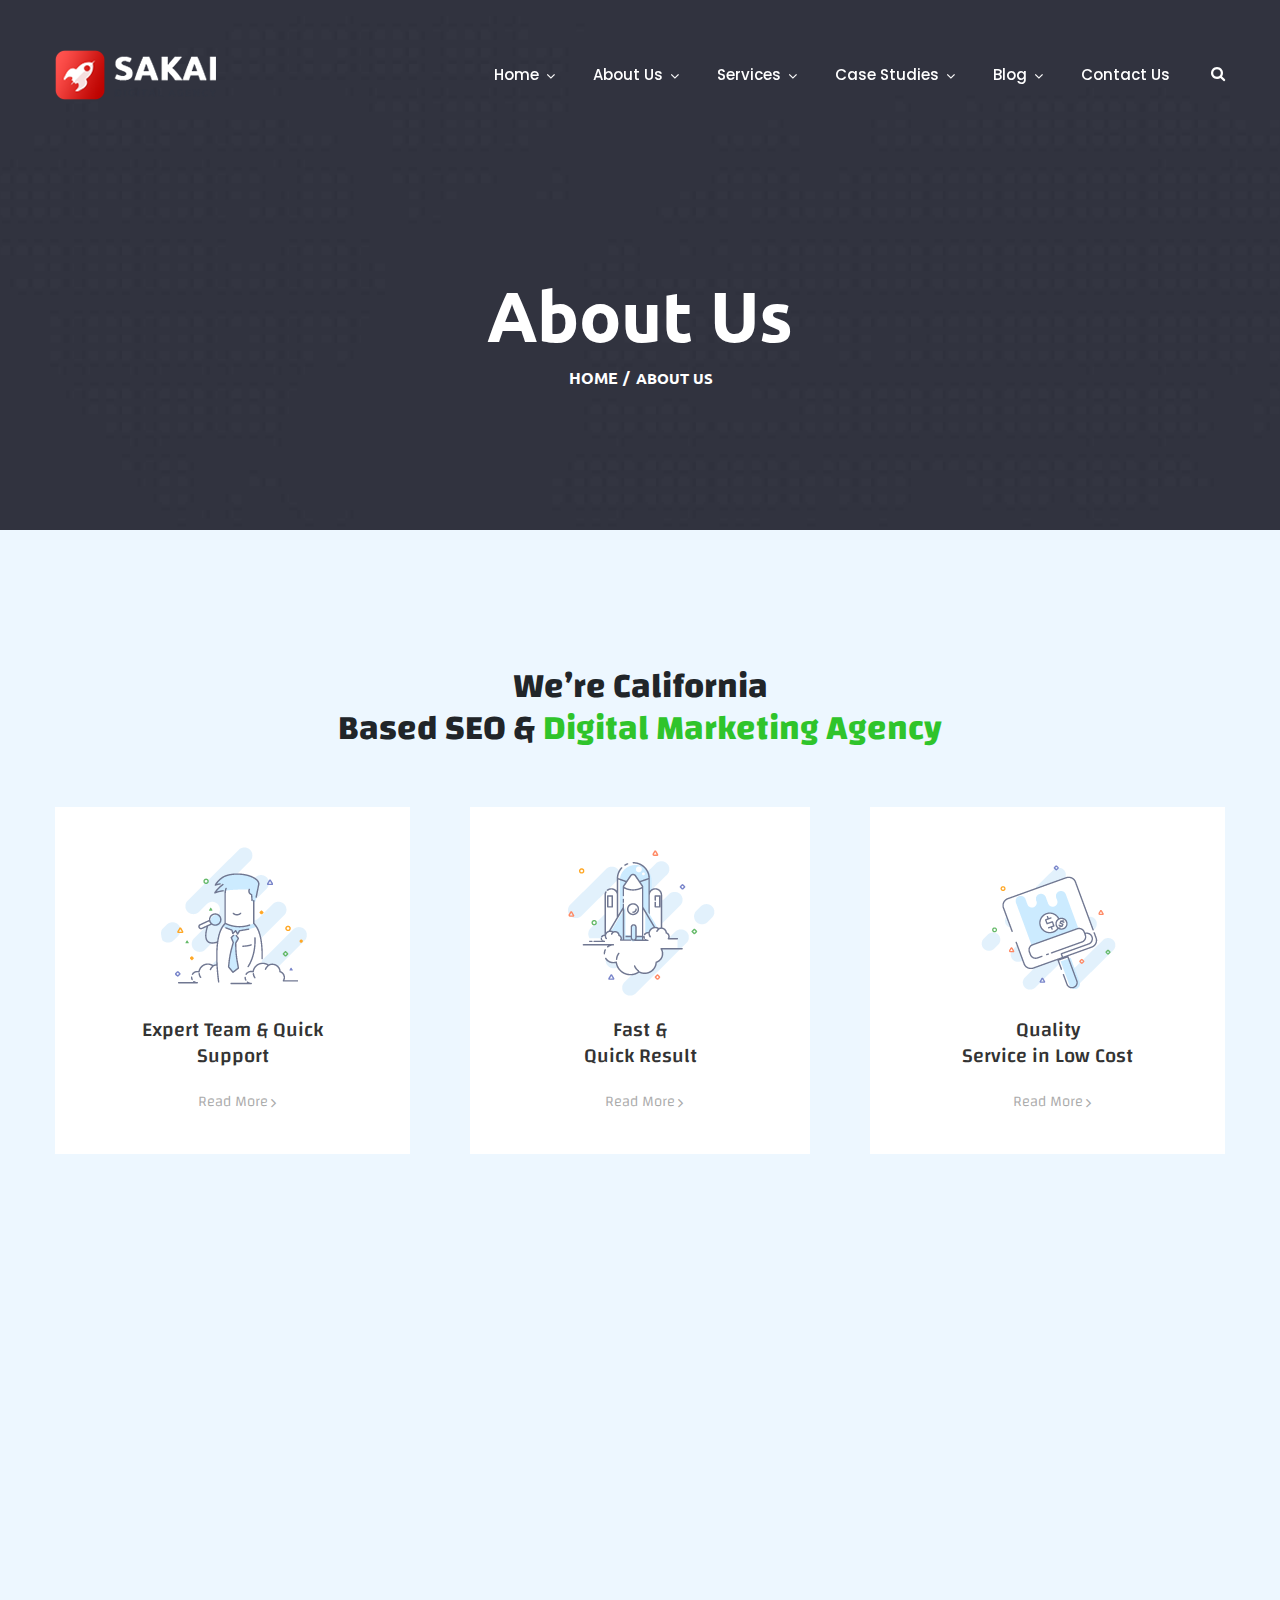
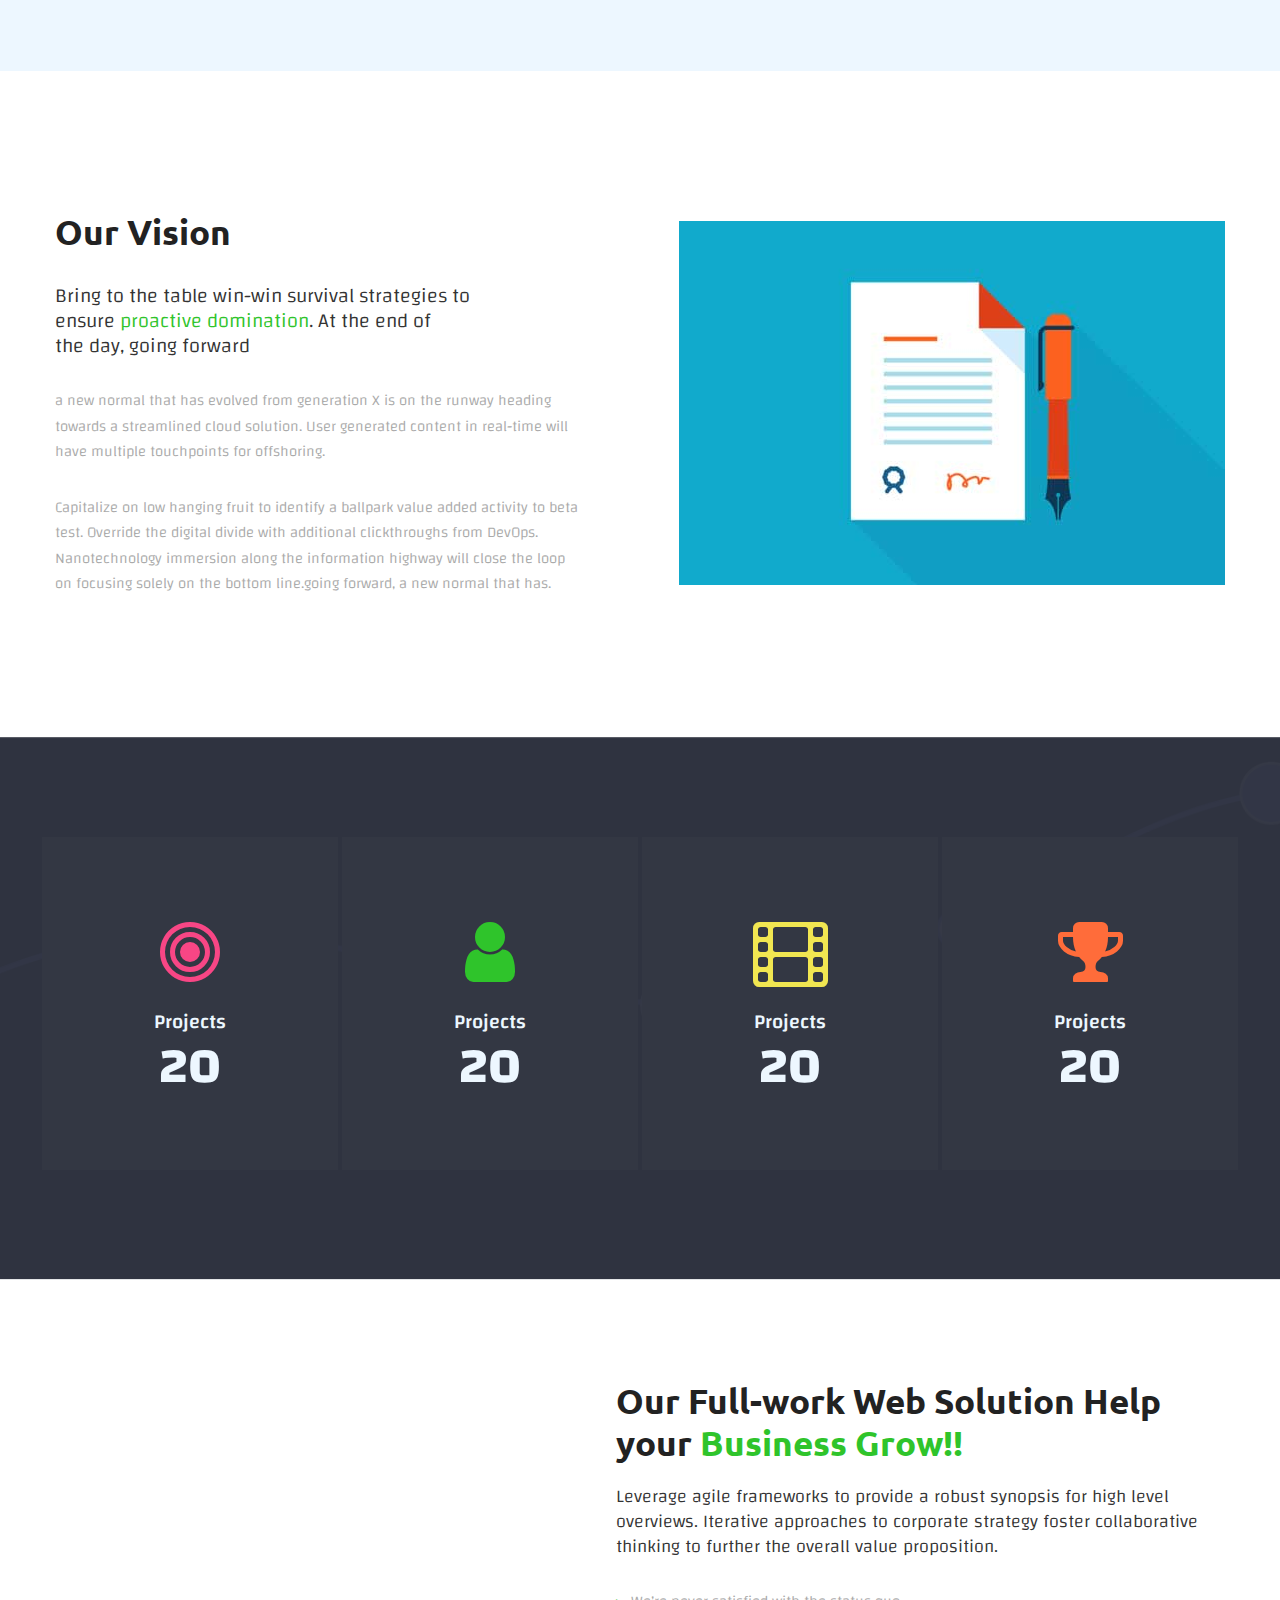
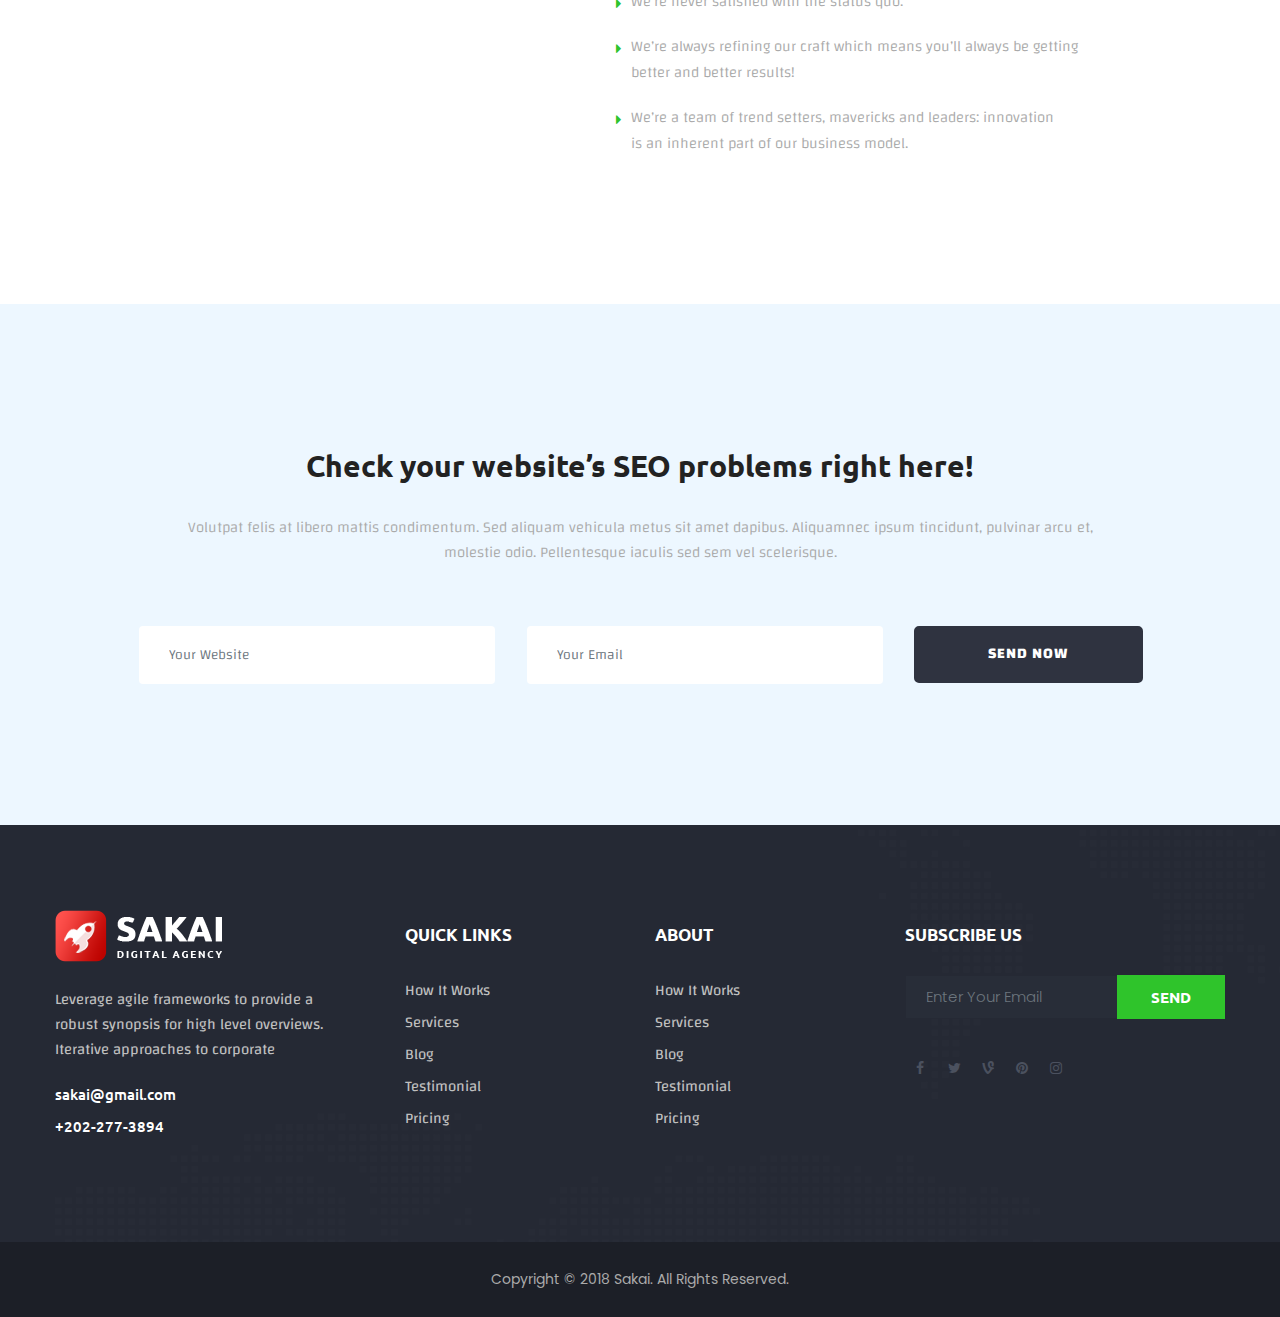
==== about.html @ 7c0b6706 "Project finished" ====
<!DOCTYPE html>
<html lang="en">

<head>
  <meta charset="UTF-8">
  <meta name="viewport" content="width=device-width, initial-scale=1.0">
  <meta http-equiv="X-UA-Compatible" content="ie=edge">
  <title>Document</title>
  <link rel="stylesheet" type="text/css" href="your_website_domain/css_root/flaticon.css">

  <link href="https://fonts.googleapis.com/css?family=Changa:300,400,500,600,700,800|Poppins:500,300|Ubuntu:400,500,700" rel="stylesheet">
  <link rel="stylesheet" href="https://maxcdn.bootstrapcdn.com/font-awesome/4.7.0/css/font-awesome.min.css">
  <link rel="stylesheet" href="https://maxcdn.bootstrapcdn.com/bootstrap/4.0.0/css/bootstrap.min.css" integrity="sha384-Gn5384xqQ1aoWXA+058RXPxPg6fy4IWvTNh0E263XmFcJlSAwiGgFAW/dAiS6JXm"
    crossorigin="anonymous">
  <link rel="stylesheet" href="css/owl.carousel.css">
  <link rel="stylesheet" href="css/owl.theme.default.min.css">
  <link rel="stylesheet" href="css/style.css">  
</head>

<body>
<div id="about">
    <div class="loader"></div>
  
  <div class="scroll-btn">
    <i class="fa fa-angle-double-up"></i>
  </div>

  
 <!-- ==========================
 ==============================
  NAV-SECTION
  =============================
=============================-->
<nav class="navbar w-100 justify-content-center navbar-expand-md navbar-fixed-top navbar-light mynav-bg">

    <div class="mynav d-flex justify-content-between">
      <a class="nav-brand" href="index.html">
        <img src="img/main-logo.png" alt="">
      </a>
      <button class="navbar-toggler" type="button" data-toggle="collapse" data-target="#navbarSupportedContent" aria-controls="navbarSupportedContent"
        aria-expanded="false" aria-label="Toggle navigation">
        <span class="my-toggler"></span>
        <span class="my-toggler"></span>  
        <span class="my-toggler"></span>
      </button>

      <div class="collapse justify-content-end mycollap navbar-collapse" >
        <ul class="navbar-nav d-flex justify-content-between">


          <li class="nav-item dropdown">

            <a class="nav-link mydropdown-toggle d-flex justify-content-between" href="#" id="navbarDropdown" role="button" data-toggle="dropdown"
              aria-haspopup="true" aria-expanded="false">
              Home

            </a>
            <div class="dropdown-menu" aria-labelledby="navbarDropdown">
              <a class="dropdown-item" href="index.html">Homepage One</a>
              <div class="dropdown-divider"></div>
              <a class="dropdown-item" href="#">Homepage Two</a>
              <div class="dropdown-divider"></div>
              <div class="dropdown dropdown-inner">
                <a class="dropdown-item mydropdown-toggle-inner " href="#">Headers style</a>
                <div class="dropdown-menu dropdown-menu-inner">
                  <a class="dropdown-item" href="#">Homepage One</a>
                  <div class="dropdown-divider"></div>
                  <a class="dropdown-item" href="#">Homepage Two</a>
                </div>
            <span class="fa fa-angle-down  dropdown-btn"></span>
                
              </div>

            </div>
            <span class="fa fa-angle-down  dropdown-btn"></span>

          </li>

          <li class="nav-item dropdown">
            <a class="nav-link mydropdown-toggle" href="#" id="navbarDropdown" role="button" data-toggle="dropdown" aria-haspopup="true"
              aria-expanded="false">
              About Us
            </a>
            <div class="dropdown-menu" aria-labelledby="navbarDropdown">
              <a class="dropdown-item" href="about.html">About Us</a>
              <div class="dropdown-divider"></div>
              <a class="dropdown-item" href="#">Team</a>
              <div class="dropdown-divider"></div>
              <a class="dropdown-item" href="#">Pricing</a>
            </div>
            <span class="fa fa-angle-down  dropdown-btn"></span>
          </li>
          <li class="nav-item dropdown">
            <a class="nav-link mydropdown-toggle" href="#" id="navbarDropdown" role="button" data-toggle="dropdown" aria-haspopup="true"
              aria-expanded="false">
              Services
            </a>
            <div class="dropdown-menu" aria-labelledby="navbarDropdown">
              <a class="dropdown-item" href="service.html">Services Type 01</a>
              <div class="dropdown-divider"></div>
              <a class="dropdown-item" href="#">Services Type 02</a>
              <div class="dropdown-divider"></div>
              <a class="dropdown-item" href="#">Services Type 03</a>
            </div>
            <span class="fa fa-angle-down  dropdown-btn"></span>

          </li>
          <li class="nav-item dropdown">
            <a class="nav-link mydropdown-toggle" href="#" id="navbarDropdown" role="button" data-toggle="dropdown" aria-haspopup="true"
              aria-expanded="false">
              Case Studies
            </a>
            <div class="dropdown-menu" aria-labelledby="navbarDropdown">
                <a class="dropdown-item" href="case-studies.html">Case Studies</a>
                <div class="dropdown-divider"></div>
                <a class="dropdown-item" href="case-single.html">Case Studies Single</a>
            </div>
            <span class="fa fa-angle-down  dropdown-btn"></span>
          </li>
          <li class="nav-item dropdown">
            <a class="nav-link mydropdown-toggle" href="#" id="navbarDropdown" role="button" data-toggle="dropdown" aria-haspopup="true"
              aria-expanded="false">
              Blog
            </a>
            <div class="dropdown-menu" aria-labelledby="navbarDropdown">
                <a class="dropdown-item" href="#">Blog Classic Layout</a>
                <div class="dropdown-divider"></div>
                <a class="dropdown-item" href="blog.html">Blog Grid Layout</a>
                <div class="dropdown-divider"></div>
                <a class="dropdown-item" href="#">Blog Single</a>
                <div class="dropdown-divider"></div>
                <a class="dropdown-item" href="#">404 Error Page</a>
            </div>
            <span class="fa fa-angle-down  dropdown-btn"></span>
            
          </li>
          <li class="nav-item">
            <a class="nav-link" href="contact.html">Contact Us</a>
          </li>
        </ul>
        <div class="nav-item search-icon">
          <i class="fa fa-search"></i>
        </div>
        <div class="form-container">
          <div class="input-group">
            <input type="text" class="form-control border-right-0" placeholder="Search for...">
            <span class="input-group-btn">
              <button class="btn btn-secondary" type="button">
                <i class="fa fa-search"></i>
              </button>
            </span>
          </div>
        </div>

      </div>

    </div>
  </nav>
 
 
 
 
    <header>
    <!-- ==========================
 ==============================
  HEADER-SECTION
  =============================
=============================--> 

  <div class="header-section">
    <div class="auto-container">
       <h1>About Us</h1>
      <ul>
        <li><a href="index.html">HOME</a></li>
        <li>ABOUT US</li>        
      </ul>
    </div>
    </div>
     
</header>
  <!-- ==========================
 ==============================
  DIGITAL-SECTION
  =============================
=============================-->
  <section id="digital">
    <!-- ==========================
 ==============================
  DIGITAL-AGENCY-SECTION
  =============================
=============================-->
    <section class="digital-agency">
      <div class="auto-container">
        <div class="digital-text text-center">
          <h2>We’re California
            <br> Based SEO &
            <span> Digital Marketing Agency</span>
          </h2>
        </div>
        <div class="digital-items">
          <div class="row bg-sky">
            <div class="col-lg-4 col-md-6 col-sm-12 ">
              <div class="agency-item text-center fadeLeft wow ml-0">
                <img src="img/agency-img/img1.png" alt="">
                <div class="agency-item-links text-center">
                  <a href="service.html" class="agency-item-links-text">Expert Team & Quick
                    <br> Support
                  </a>
                  <a href="service.html" class="agency-item-links-link">Read More </a>
                </div>
              </div>
            </div>
            <div class="col-lg-4 col-md-6 col-sm-12">
              <div class="agency-item fadeUp wow text-center">
                <img src="img/agency-img/img2.png" alt="">
                <div class="agency-item-links text-center">
                  <a href="service.html" class="agency-item-links-text">Fast &
                    <br> Quick Result</a>
                  <a href="service.html" class="agency-item-links-link">Read More </a>
                </div>
              </div>
            </div>
            <div class="col-lg-4 col-md-6 col-sm-12">
              <div class="agency-item fadeDown wow text-center mr-0">
                <img src="img/agency-img/img3.png" alt="">
                <div class="agency-item-links text-center">
                  <a href="service.html" class="agency-item-links-text">Quality
                    <br> Service in Low Cost</a>
                  <a href="service.html" class="agency-item-links-link">Read More </a>
                </div>
              </div>
            </div>
            <div class="col-lg-4 col-md-6 col-sm-12 ">
                    <div class="agency-item fadeDown wow text-center ml-0">
                      <img src="img/agency-img/img4.png" alt="">
                      <div class="agency-item-links text-center">
                        <a href="service.html" class="agency-item-links-text">Expert Team & Quick
                          <br> Support
                        </a>
                        <a href="service.html" class="agency-item-links-link">Read More </a>
                      </div>
                    </div>
                  </div>
                  <div class="col-lg-4 col-md-6 col-sm-12 ">
                        <div class="agency-item fadeDown wow text-center ml-0">
                          <img src="img/agency-img/img5.png" alt="">
                          <div class="agency-item-links text-center">
                            <a href="service.html" class="agency-item-links-text">Expert Team & Quick
                              <br> Support
                            </a>
                            <a href="service.html" class="agency-item-links-link">Read More </a>
                          </div>
                        </div>
                      </div>
                      <div class="col-lg-4 col-md-6 col-sm-12 ">
                            <div class="agency-item fadeDown wow text-center ml-0">
                              <img src="img/agency-img/img6.png" alt="">
                              <div class="agency-item-links text-center">
                                <a href="service.html" class="agency-item-links-text">Expert Team & Quick
                                  <br> Support
                                </a>
                                <a href="service.html" class="agency-item-links-link">Read More </a>
                              </div>
                            </div>
                          </div>
          </div>
        </div>

      </div>

    </section>   
  <!-- ==========================
 ==============================
  OUR-VISION-SECTION
  =============================
=============================-->
<section id="vision">
<div class="auto-container">
  <div class="row">
    <div class="col-lg-6 col-md-12 order-last order-lg-first">
      <div class="vision-text-box">
        <h2 class="text-section-header">Our Vision</h2>
        <p class="vision-text">
          Bring to the table win-win survival strategies to <br>
ensure <a href="#">proactive domination</a>. At the end of <br>
the day, going forward
        </p>
        <p class="text-gray">a new normal that has evolved from generation X is on the runway heading 
          towards a streamlined cloud solution. User generated content in real-time will have multiple 
          touchpoints for offshoring.</p>
         <p class="text-gray">Capitalize on low hanging fruit to identify a ballpark value added activity to beta test. 
          Override the digital divide with additional clickthroughs from DevOps. Nanotechnology immersion along 
          the information highway will close the loop on focusing solely on the bottom line.going forward,
           a new normal that has.</p>
      </div>
    </div>
    <div class="col-lg-6 col-md-12">
      <div class="vision-img-box">
        <img src="img/about/img.jpg" alt="">
      </div>
    </div>
  </div>
</div>

</section>


    <!-- ==========================
 ==============================
  AGENCY-COUNT-SECTION
  =============================
=============================-->
    <section class="agency-count">
      <div class="auto-container">
        <div class="row">
          <div class="col-lg-3 col-md-6 col-sm-12">
            <div class="count-item text-center">
              <div class="count-icon count-icon1 text-center"></div>
              <div class="count-text text-center">
                <p>Projects</p>
                <h2 class="timer" data-from="400" data-to="2000" data-speed="2500" data-refresh-interval="10">20</h2>
              </div>
            </div>
          </div>
          <div class="col-lg-3 col-md-6 col-sm-12">
            <div class="count-item text-center">
              <div class="count-icon count-icon2 text-center"></div>
              <div class="count-text text-center">
                <p>Projects</p>
                <h2 class="timer" data-from="250" data-to="500" data-speed="1800" data-refresh-interval="10">20</h2>
              </div>
            </div>
          </div>
          <div class="col-lg-3 col-md-6 col-sm-12">
            <div class="count-item text-center">
              <div class="count-icon count-icon3 text-center"></div>
              <div class="count-text text-center">
                <p>Projects</p>
                <h2 class="timer" data-from="120" data-to="250" data-speed="1300" data-refresh-interval="10">20</h2>
              </div>
            </div>
          </div>
          <div class="col-lg-3 col-md-6 col-sm-12">
            <div class="count-item text-center">
              <div class="count-icon count-icon4 text-center"></div>
              <div class="count-text text-center">
                <p>Projects</p>
                <h2 class="timer" data-from="30" data-to="100" data-speed="1000" data-refresh-interval="10">20</h2>
              </div>
            </div>
          </div>

        </div>
      </div>
    </section>
  </section>
  <!-- ==========================
 ==============================
  BUSINESS-GROW-SECTION
  =============================
=============================-->
  <section id="business-grow">
    <div class="auto-container">
      <div class="row justify-content-between">
        <div class="col-lg-5 col-md-12 pr-0 pl-0">
          <div class="business-grow-img wow">
            <img src="img/grow-business.png" alt="">
          </div>
        </div>
        <div class="col-lg-6 col-md-12 mr-4 pl-0">
          <div class="business-grow-text">
            <h2 class="text-section-header">Our Full-work Web Solution Help your
              <span> Business Grow!!</span>
            </h2>
            <p class="business-text ">Leverage agile frameworks to provide a robust synopsis for high level overviews. Iterative approaches to corporate
              strategy foster collaborative thinking to further the overall value proposition.</p>
            <ul class="text-gray">
              <li>We’re never satisfied with the status quo.</li>
              <li>We’re always refining our craft which means you’ll always be getting
                <br> better and better results!</li>
              <li>We’re a team of trend setters, mavericks and leaders: innovation
                <br> is an inherent part of our business model.</li>
            </ul>
          </div>
        </div>
      </div>
    </div>
  </section>





 





  <!-- ==========================
 ==============================
  SEO-SECTION
  =============================
=============================-->
<section id="seo-problems" class="bg-sky">
        <div class="container">
          <div class="seo-text text-center">
            <h2>
              <b>Check your website’s SEO problems right here!</b>
            </h2>
            <p>Volutpat felis at libero mattis condimentum. Sed aliquam vehicula metus sit amet dapibus. Aliquamnec ipsum tincidunt,
              pulvinar arcu et, molestie odio. Pellentesque iaculis sed sem vel scelerisque.</p>
          </div>
          <div class="seo-send">
            <form action="">
              <div class="row justify-content-center">
                <div class="col-lg-9 col-md-12 ">
                  <div class="row">
                    <div class="col-md-6">
                      <input type="website" class="form-control bg-link" id="inputEmail4" placeholder="Your Website">
                    </div>
                    <div class="col-md-6">
                      <input type="email" class="form-control bg-link" id="inputEmail4" placeholder="Your Email">
                    </div>
                  </div>
                </div>
                <div class="col-lg-3 col-md-12 d-flex align-items-center">
                  <button href="#" type="submit" class="my-btn">send now</button>
                </div>
              </div>
            </form>
    
          </div>
    
        </div>
      </section>


  <!-- ==========================
 ==============================
  FOOTER-SECTION
  =============================
=============================-->
  <footer>
    <div class="main-footer">
       <div class="auto-container">
      <div class="row">
        <div class="col-md-6">
          <div class="row">
            <div class="col-md-7">
              <div class="footer-box footer-logo-box">
                <div class="f-logo">
                  <img src="img/logo-2.png" alt="">
                </div>
                <div class="f-text">
                  <p>Leverage agile frameworks to provide a robust synopsis for high level overviews. Iterative approaches to
                    corporate</p>
                </div>
                <div class="f-contact-info">
                  <span>sakai@gmail.com</span>
                  <span>+202-277-3894</span>
                </div>
              </div>
            </div>
            <div class="col-md-5">
              <div class="footer-box footer-links-box">
                <h5>Quick links</h5>
                <ul class="f-links">
                  <li>
                    <a href="#">How It Works</a>
                  </li>
                  <li>
                    <a href="#">Services</a>
                  </li>
                  <li>
                    <a href="#">Blog</a>
                  </li>
                  <li>
                    <a href="#">Testimonial</a>
                  </li>
                  <li>
                    <a href="#">Pricing</a>
                  </li>
                </ul>
              </div>
            </div>
          </div>
        </div>
        <div class="col-md-6">
          <div class="row">
            <div class="col-md-5">
              <div class="footer-box footer-links-box">
                <h5>About</h5>
                <ul class="f-links">
                  <li>
                    <a href="#">How It Works</a>
                  </li>
                  <li>
                    <a href="#">Services</a>
                  </li>
                  <li>
                    <a href="#">Blog</a>
                  </li>
                  <li>
                    <a href="#">Testimonial</a>
                  </li>
                  <li>
                    <a href="#">Pricing</a>
                  </li>
                </ul>
              </div>

            </div>
            <div class="col-md-7">
              <div class="footer-box footer-subscribe-box">
                <h5>subscribe us</h5>
                <form>
                  <div class="form-group">
                    <input type="email" class="form-control" id="inputEmail4" placeholder="Enter Your Email">
                    <button href="#" type="submit" class="f-btn">send</button>

                  </div>
                </form>
                <ul class="social-media">
                  <li><a href="#"><i class="fa fa-facebook"></i></a></li>
                  <li><a href="#"><i class="fa fa-twitter"></i></a></li>
                  <li><a href="#"><i class="fa fa-vine"></i></a></li>
                  <li><a href="#"><i class="fa fa-pinterest"></i></a></li>
                  <li><a href="#"><i class="fa fa-instagram"></i></a></li>
                  
                </ul>
              </div>
            </div>
          </div>
        </div>
      </div>
    </div>
    </div>
   
    <div class="f-footer">
        <span>Copyright © 2018 Sakai. All Rights Reserved.</span>

    </div>
  </footer>

</div>


  <script src="https://code.jquery.com/jquery-3.2.1.slim.min.js" integrity="sha384-KJ3o2DKtIkvYIK3UENzmM7KCkRr/rE9/Qpg6aAZGJwFDMVNA/GpGFF93hXpG5KkN"
    crossorigin="anonymous"></script>
  <script src="https://cdnjs.cloudflare.com/ajax/libs/popper.js/1.12.9/umd/popper.min.js" integrity="sha384-ApNbgh9B+Y1QKtv3Rn7W3mgPxhU9K/ScQsAP7hUibX39j7fakFPskvXusvfa0b4Q"
    crossorigin="anonymous"></script>
  <script src="https://maxcdn.bootstrapcdn.com/bootstrap/4.0.0/js/bootstrap.min.js" integrity="sha384-JZR6Spejh4U02d8jOt6vLEHfe/JQGiRRSQQxSfFWpi1MquVdAyjUar5+76PVCmYl"
    crossorigin="anonymous"></script>
  <script src="https://ajax.googleapis.com/ajax/libs/jquery/3.3.1/jquery.min.js"></script>
  <!-- <script src="jquery.min.js"></script> -->
  <script src="js/owl.carousel.js"></script>
  <script src="js/owl.autoplay.js"></script>
  <script src="js/count-to.js"></script>
  <script src="js/comment-slide.js"></script>
  <script src="WOW/wow.min.js"></script>
  <script>
  new WOW().init();
  </script>
  <script src="js/jquery.countTo.js"></script>  
  <script src="js/jquery.appear.js"></script>     
  <!-- <script src="//ajax.googleapis.com/ajax/libs/jquery/1.11.2/jquery.min.js"></script> -->
  <script src="js/script.js"></script>
</body>



</html>
---- css/style.css ----
@charset "UTF-8";
.bg-sky {
  background: #edf7ff; }

.bg-link {
  background-color: #fff !important; }

.auto-container {
  position: static !important;
  max-width: 1200px !important;
  padding: 0px 15px;
  margin: 0 auto !important; }

.container {
  max-width: 1035px; }

.my-btn {
  width: 100%;
  text-align: center;
  box-sizing: border-box;
  padding: 15px 0px;
  background: #2f3340;
  color: #ffffff;
  font-size: 15px;
  font-weight: 700;
  letter-spacing: 1px;
  border-radius: 5px;
  transition: all 0.3s;
  border: 2px solid #2f3340;
  background: #2f3340;
  text-transform: uppercase;
  cursor: pointer; }
  .my-btn:hover {
    background: #2fc42b;
    border-color: #2fc42b;
    text-decoration: none;
    color: #ffffff; }

.auto-container {
  position: static;
  max-width: 1200px;
  padding: 0px 15px;
  margin: 0 auto; }

body {
  font-family: "Changa", sans-serif; }

li {
  list-style: none; }

img {
  max-width: 100%; }

.text-gray {
  color: #333;
  font-size: 15px;
  font-weight: 300;
  color: #aaa;
  line-height: 1.7em; }

.text-section-header {
  color: #222222 !important;
  font-size: 35px !important;
  font-weight: 700 !important;
  font-family: "Ubuntu", sans-serif !important; }
  .text-section-header span:first-child {
    color: #2fc42b !important; }

footer .main-footer .footer-logo-box .f-text, footer .main-footer .footer-links-box .f-links li a {
  color: #bfbfbf;
  font-size: 15px;
  line-height: 25px;
  margin-bottom: 15px;
  font-weight: 400; }

@keyframes fadeUp {
  from {
    transform: translateY(20px); }
  to {
    transform: translateY(0px); } }
@keyframes fadeDown {
  from {
    transform: translateY(-20px); }
  to {
    transform: translateY(0px); } }
@keyframes fadeLeft {
  from {
    transform: translateX(-20px); }
  to {
    transform: translateX(0px); } }
@keyframes business-fadeLeft {
  from {
    transform: translateX(-95%);
    opacity: 0; }
  to {
    transform: translateX(0%);
    opacity: 1; } }
.scroll-btn {
  position: fixed;
  bottom: 15px;
  right: 15px;
  width: 60px;
  height: 60px;
  color: #ffffff;
  font-size: 24px;
  text-transform: uppercase;
  line-height: 60px;
  text-align: center;
  z-index: 100;
  cursor: pointer;
  background: #0a0a0a;
  opacity: 0;
  animation-duration: 0.4s;
  animation-fill-mode: forwards; }

@keyframes scroll-btn-show {
  0% {
    opacity: 0;
    display: block !important; }
  100% {
    display: block;
    opacity: 1; } }
@keyframes scroll-btn-hidden {
  0% {
    opacity: 1;
    display: block; }
  100% {
    display: none;
    opacity: 0; } }
nav {
  position: fixed !important;
  z-index: 1000;
  padding: 0 !important;
  transition: all 0.3s;
  margin-top: 30px; }
  nav .mynav {
    width: 1200px;
    padding: 0 15px;
    display: -webkit-box;
    display: -ms-flexbox;
    display: flex;
    -ms-flex-wrap: wrap;
    flex-wrap: wrap;
    -webkit-box-align: center;
    -ms-flex-align: center;
    align-items: center;
    -webkit-box-pack: justify;
    -ms-flex-pack: justify;
    justify-content: space-between; }
    nav .mynav .navbar-nav .dropdown-menu {
      display: none;
      visibility: visible;
      padding: 0;
      border-top: 2px solid #292929;
      border-radius: 0;
      margin-top: 20px;
      opacity: 1; }
      nav .mynav .navbar-nav .dropdown-menu .dropdown-divider {
        margin: 0; }
      nav .mynav .navbar-nav .dropdown-menu .dropdown-inner {
        position: relative; }
      nav .mynav .navbar-nav .dropdown-menu .dropdown-item {
        font-family: "Changa", sans-serif;
        padding: 12px 15px; }
        nav .mynav .navbar-nav .dropdown-menu .dropdown-item:hover {
          background: #292929;
          color: #fff; }
      nav .mynav .navbar-nav .dropdown-menu .mydropdown-toggle-inner::after {
        content: "\f105";
        font-family: 'FontAwesome';
        position: absolute;
        right: 10px;
        bottom: 14px;
        font-size: 15px;
        margin-top: 1px; }
      nav .mynav .navbar-nav .dropdown-menu .dropdown-menu-inner {
        top: 0px;
        left: 240px; }
    nav .mynav .navbar-nav .nav-link {
      padding-top: 34px;
      padding-bottom: 34px;
      font-family: "Poppins", sans-serif;
      color: #ffffff !important;
      font-weight: 500;
      font-size: 15px; }
    nav .mynav .navbar-nav .mydropdown-toggle::after {
      font-family: 'FontAwesome';
      content: "\f107";
      position: absolute;
      right: 0px;
      top: 35px;
      font-size: 14px;
      margin-top: 1px;
      width: 5px;
      padding-left: 4px; }
    nav .mynav .navbar-nav .nav-item {
      margin: 0 19px;
      position: relative; }
    nav .mynav .navbar-nav .dropdown-btn {
      width: 30px;
      height: 30px;
      text-align: center;
      color: #ffffff;
      line-height: 28px;
      border: 1px solid #ffffff;
      background-size: 20px;
      cursor: pointer;
      z-index: 5;
      position: absolute;
      top: 5px;
      right: 10px;
      display: none; }
    nav .mynav .form-container {
      background: #ffffff;
      display: none;
      position: absolute;
      top: 90px;
      right: 90px;
      border: 1px solid rgba(0, 0, 0, 0.15);
      box-shadow: 0 6px 12px rgba(0, 0, 0, 0.175);
      border-top: 3px solid green !important; }
      nav .mynav .form-container .input-group {
        padding: 25px 20px;
        width: 100%; }
        nav .mynav .form-container .input-group button {
          background: #ffffff;
          border: 1px solid #ced4da;
          border-left: none;
          border-radius: 0;
          color: #202020;
          padding: 10px; }
          nav .mynav .form-container .input-group button:hover {
            background: #ffffff;
            color: green;
            border: 1px solid #ced4da;
            border-left: none; }
        nav .mynav .form-container .input-group input {
          padding: 7px 15px;
          width: 240px; }
    nav .mynav .search-icon {
      padding-left: 4px;
      color: #ffffff;
      margin-left: 10px;
      font-size: 15px;
      transition: all 0.3s; }
      nav .mynav .search-icon:hover {
        color: green;
        cursor: pointer; }
    @media screen and (min-width: 768px) {
      nav .mynav .dropdown-menu {
        display: block !important;
        visibility: hidden !important;
        padding: 0;
        border-top: 2px solid #292929;
        border-radius: 0;
        margin-top: 20px;
        transition: all 0.3s;
        opacity: 0 !important; }
      nav .mynav .dropdown:hover > .dropdown-menu {
        transition: all 0.3s !important;
        margin-top: 0;
        visibility: visible !important;
        opacity: 1 !important; }
      nav .mynav .dropdown-item {
        width: 240px; } }

.navbar-toggler {
  border-radius: 0;
  margin: 25px 0;
  padding: 5px 10px;
  background: #2fc42b;
  color: white; }
  .navbar-toggler .my-toggler {
    display: block;
    width: 22px;
    height: 2px;
    background: white;
    margin: 4px 0; }

@media screen and (max-width: 1140px) {
  nav {
    top: 0px; }

  .nav-item {
    margin-right: 0px !important;
    margin-left: 20px !important; }

  .search-icon {
    display: none; }

  nav ul li:last-child a {
    padding-right: 0px !important; } }
@media screen and (max-width: 1025px) {
  .mydropdown-toggle::after {
    display: none; }

  .nav-link {
    padding-left: 0px !important;
    padding-right: 0px !important; } }
@media screen and (max-width: 767px) {
  .mycollap {
    overflow: scroll;
    height: 300px; }

  .dropdown-menu {
    opacity: 1 !important; }

  .mydropdown-toggle-inner::after {
    content: "" !important; }

  .dropdown-inner span {
    top: 10px !important; }

  .nav-link {
    background: #333; }

  .dropdown-item {
    background: #333; }

  .navbar-nav {
    border: 1px solid #ffffff;
    border-top: none;
    margin-top: 10px;
    margin-bottom: 25px; }
    .navbar-nav .nav-item {
      border-top: 1px solid white !important;
      margin-left: 0px !important; }
      .navbar-nav .nav-item .nav-link {
        padding: 10px 10px !important;
        font-size: 15px; }
      .navbar-nav .nav-item .dropdown-btn {
        display: block !important; }
      .navbar-nav .nav-item .dropdown-menu {
        margin-top: 0 !important;
        border: none !important; }
        .navbar-nav .nav-item .dropdown-menu .dropdown-item {
          border-top: 1px solid white !important;
          margin-left: 0px !important;
          width: none !important;
          color: white;
          padding: 12px 12px !important; }
        .navbar-nav .nav-item .dropdown-menu .dropdown-divider {
          display: none; } }
@keyframes navtoggle {
  0% {
    height: 0px !important;
    visibility: hidden !important; }
  100% {
    visibility: visible !important;
    height: 400px !important; } }
#seo-problems {
  padding: 140px 0; }
  #seo-problems .seo-text h2 {
    font-size: 30px;
    line-height: 1.4em;
    color: #222222;
    margin-bottom: 25px;
    font-family: "Ubuntu", sans-serif; }
  #seo-problems .seo-text p {
    margin-top: 28px !important;
    font-size: 15px;
    line-height: 25px;
    color: #aaaaaa;
    font-family: "Changa", sans-serif;
    font-weight: 300;
    max-width: 940px;
    margin: 0 auto 60px; }
  #seo-problems .seo-send input {
    position: relative;
    display: block;
    width: 100%;
    line-height: 30px;
    padding: 14px 30px;
    height: 60px;
    color: #aaaaaa;
    font-size: 14px;
    font-weight: 300;
    font-family: 'Changa', sans-serif;
    -webkit-border-radius: 5px;
    -moz-border-radius: 5px;
    -ms-border-radius: 5px;
    -o-border-radius: 5px;
    border-radius: 5px;
    border: 1px solid transparent;
    background-color: #edf7ff;
    -ms-transition: all 300ms ease;
    -webkit-transition: all 300ms ease;
    -o-transition: all 300ms ease;
    transition: all 300ms ease; }
    #seo-problems .seo-send input:focus {
      box-shadow: none;
      border: 1px solid #2fc42b !important; }

@media screen and (max-width: 992px) {
  .seo-send .my-btn {
    margin-top: 20px; } }
@media screen and (max-width: 768px) {
  .seo-text h2 {
    font-size: 26px !important; }

  .seo-send input {
    margin-bottom: 20px; }
  .seo-send .seo-send .my-btn {
    margin-top: 0px; } }
.digital-agency {
  position: relative;
  padding: 135px 0px 110px;
  background: #edf7ff; }
  .digital-agency img {
    max-width: 100% !important; }
  .digital-agency .digital-text {
    padding-bottom: 50px; }
    .digital-agency .digital-text h2 {
      font-weight: 700;
      font-size: 35px; }
      .digital-agency .digital-text h2 span {
        color: #2fc42b; }
  .digital-agency .digital-items {
    background: #ffffff; }
    .digital-agency .digital-items .agency-item {
      animation-duration: 1s;
      background-color: #ffffff;
      padding: 40px 30px;
      margin: 0 15px;
      margin-bottom: 30px; }
      @media screen and (max-width: 1024px) {
        .digital-agency .digital-items .agency-item {
          margin-left: 0;
          margin-right: 0; } }
      .digital-agency .digital-items .agency-item .agency-item-links {
        margin-top: 10px; }
        .digital-agency .digital-items .agency-item .agency-item-links a {
          transition: all 0.3s ease-out;
          -webkit-transition: all 0.3s ease-out;
          -moz-transition: all 0.3s ease-out;
          -o-transition: all 0.3s ease-out; }
          .digital-agency .digital-items .agency-item .agency-item-links a:hover {
            color: #2fc42b;
            text-decoration: none; }
            .digital-agency .digital-items .agency-item .agency-item-links a:hover::after {
              color: #2fc42b; }
        .digital-agency .digital-items .agency-item .agency-item-links .agency-item-links-text {
          position: relative;
          font-size: 20px;
          font-weight: 500;
          line-height: 25px;
          color: #333333;
          margin-bottom: 20px; }
        .digital-agency .digital-items .agency-item .agency-item-links .agency-item-links-link {
          font-size: 15px;
          line-height: 25px;
          font-weight: 300;
          color: #aaaaaa;
          display: block;
          margin-top: 20px; }
          .digital-agency .digital-items .agency-item .agency-item-links .agency-item-links-link::after {
            font-size: 15px;
            line-height: 25px;
            font-weight: 300;
            color: #aaaaaa;
            content: "\f105";
            font-family: 'FontAwesome';
            position: absolute;
            margin-left: 3px;
            font-size: 15px;
            margin-top: 1px; }
    .digital-agency .digital-items .fadeLeft {
      animation-name: fadeLeft; }
    .digital-agency .digital-items .fadeUp {
      animation-name: fadeUp; }
    .digital-agency .digital-items .fadeDown {
      animation-name: fadeDown; }

.agency-count {
  padding: 100px 0 80px;
  background-image: url(../img/agency-img/bg-count.png);
  background-size: cover; }
  .agency-count div[class*=col] {
    padding-left: 2px;
    padding-right: 2px; }
  .agency-count .count-item {
    padding: 80px 15px 70px;
    background-color: #333743;
    margin-bottom: 30px; }
    .agency-count .count-item .count-icon {
      display: block;
      font-size: 70px;
      line-height: 1em;
      margin-bottom: 20px;
      font-family: 'FontAwesome';
      font-style: normal; }
    .agency-count .count-item .count-icon1 {
      color: #f84685; }
      .agency-count .count-item .count-icon1::after {
        content: "\f140"; }
    .agency-count .count-item .count-icon2 {
      color: #2fc42b; }
      .agency-count .count-item .count-icon2::after {
        content: ""; }
    .agency-count .count-item .count-icon3 {
      color: #f1e651; }
      .agency-count .count-item .count-icon3::after {
        content: ""; }
    .agency-count .count-item .count-icon4 {
      color: #ff6c3a; }
      .agency-count .count-item .count-icon4::after {
        content: ""; }
    .agency-count .count-item .count-text h2 {
      position: relative;
      font-weight: 700;
      color: #edf7ff;
      font-size: 50px;
      display: block;
      line-height: 1em;
      font-weight: 700; }
    .agency-count .count-item .count-text p {
      position: relative;
      font-size: 20px;
      font-weight: 500;
      color: #edf7ff;
      display: block;
      margin-bottom: 5px; }

#business-grow {
  padding: 100px 0; }
  #business-grow .business-grow-img {
    opacity: 0;
    animation-duration: 2s;
    animation-name: business-fadeLeft;
    animation-fill-mode: forwards;
    margin-bottom: 30px; }
  #business-grow .business-grow-text h2 {
    font-family: "Ubuntu", sans-serif; }
    @media screen and (max-width: 1140px) {
      #business-grow .business-grow-text h2 {
        font-size: 30px; } }
  #business-grow .business-grow-text p {
    margin-top: 20px;
    font-size: 18px;
    color: #333333;
    font-weight: 300;
    line-height: 25px; }
  #business-grow .business-grow-text ul {
    width: 100%;
    padding: 0;
    padding-left: 15px;
    margin: 20px 0; }
    #business-grow .business-grow-text ul li {
      position: relative;
      padding: 10px 0; }
      #business-grow .business-grow-text ul li::before {
        position: absolute;
        content: '\f0da';
        left: -15px;
        top: 12px;
        color: #2fc42b;
        font-size: 15px;
        font-family: "FontAwesome"; }

@media screen and (max-width: 1140px) {
  #business-grow div[class*=col]:last-child {
    padding-left: 15px !important;
    padding-right: 15px !important; } }
#case-studies {
  background: #edf7ff;
  padding: 150px 0; }
  #case-studies .text-section-header {
    margin-bottom: 70px !important; }
  #case-studies div[class*=col] {
    padding-left: 12px;
    padding-right: 12px; }
  #case-studies .studies-item {
    margin-bottom: 30px;
    position: relative; }
    #case-studies .studies-item .studies-item-img img {
      width: 100%; }
    #case-studies .studies-item .overlay-studies-item {
      transition: all 0.5s;
      width: 100%;
      height: 100%;
      position: absolute;
      background: rgba(0, 0, 0, 0.7) none repeat scroll 0 0 padding-box content-box;
      padding: 15px;
      top: 0;
      left: 0;
      transform: scale(0, 1); }
      #case-studies .studies-item .overlay-studies-item a {
        color: #222222;
        display: inline-block;
        font-size: 20px;
        height: 50px;
        width: 50px;
        background-color: #ffffff;
        line-height: 31px;
        padding: 10px;
        margin: 0 5px;
        text-align: center;
        -webkit-border-radius: 50%;
        -moz-border-radius: 50%;
        -ms-border-radius: 50%;
        -o-border-radius: 50%;
        border-radius: 50%;
        position: absolute;
        top: 58%;
        left: 31%;
        opacity: 0;
        transition: all 0.3s;
        animation-duration: 0.5s;
        animation-delay: 0.4s;
        animation-fill-mode: forwards; }
        #case-studies .studies-item .overlay-studies-item a:last-child {
          left: 52%; }
        #case-studies .studies-item .overlay-studies-item a:hover {
          color: #2fc42b; }
    #case-studies .studies-item:hover .overlay-studies-item {
      transform: scale(1, 1); }
      #case-studies .studies-item:hover .overlay-studies-item a {
        animation-name: studies-overlay-links; }
      #case-studies .studies-item:hover .overlay-studies-item a:last-child {
        animation-delay: 0.65s; }

@keyframes studies-overlay-links {
  0% {
    top: 58%; }
  50% {
    top: 40%; }
  100% {
    top: 43%;
    opacity: 1; } }
#services {
  padding: 140px 0; }
  #services .auto-container {
    padding: 0 35px; }
  #services div[class*=col] {
    padding: 0; }
  #services .services-text {
    margin-bottom: 50px; }
    #services .services-text h2 {
      margin-bottom: 25px !important; }
  #services .services-item {
    transition: all 0.3s;
    margin-bottom: 40px; }
    #services .services-item .row {
      padding: 20px 45px; }
    #services .services-item:hover {
      box-shadow: 5px 22px 21px rgba(234, 234, 234, 0.75); }
    #services .services-item .services-item-img {
      position: relative;
      display: inline-block;
      width: 80px;
      height: 80px; }
    #services .services-item .services-item-text {
      padding-left: 10px;
      display: inline-block; }
      @media screen and (max-width: 1200px) {
        #services .services-item .services-item-text {
          text-align: center; } }
      #services .services-item .services-item-text a {
        color: #333;
        font-size: 20px;
        font-weight: 500;
        font-family: "Ubuntu", sans-serif;
        transition: all 0.3s; }
        #services .services-item .services-item-text a:hover {
          text-decoration: none;
          color: #2fc42b; }

#comment-slider .comment-section {
  position: relative;
  background-image: url(../img/services-img/bg-comment.jpg);
  padding: 140px 0;
  background-size: cover; }
  #comment-slider .comment-section div[class*=col] {
    padding: 0; }
  #comment-slider .comment-section .auto-container {
    padding: 0 40px; }
  #comment-slider .comment-section .comment-prof-boxes {
    width: 160px; }
    #comment-slider .comment-section .comment-prof-boxes .profiles .prof-box {
      width: 58px;
      display: inline-block;
      margin-bottom: 5px;
      background: #444853;
      transition: all 0.3s; }
  #comment-slider .comment-section .comment-text-box {
    width: 85%;
    height: 100%;
    position: relative; }
    #comment-slider .comment-section .comment-text-box .comment-text {
      position: relative; }
      #comment-slider .comment-section .comment-text-box .comment-text .comment-prof-text {
        position: absolute;
        transition: all 0.8s;
        visibility: hidden;
        opacity: 0;
        top: 0;
        left: 0;
        padding-right: 85px;
        padding-left: 10px; }
        #comment-slider .comment-section .comment-text-box .comment-text .comment-prof-text p:first-child {
          position: relative;
          font-size: 25px;
          line-height: 35px;
          font-family: "Changa", sans-serif;
          font-weight: 200;
          color: #ffffff;
          font-style: italic; }
          #comment-slider .comment-section .comment-text-box .comment-text .comment-prof-text p:first-child::before {
            content: "\f10d";
            font-family: 'FontAwesome';
            position: absolute;
            left: 0;
            font-size: 10px;
            vertical-align: top;
            top: -10px;
            color: #ffffff;
            font-style: italic;
            font-weight: 300;
            margin-right: 10px; }
        #comment-slider .comment-section .comment-text-box .comment-text .comment-prof-text h3 {
          font-size: 25px;
          color: #ffffff;
          font-family: "Changa", sans-serif;
          font-weight: 500;
          display: block;
          margin-bottom: 8px;
          margin-top: 45px; }
        #comment-slider .comment-section .comment-text-box .comment-text .comment-prof-text .text-gray {
          color: #2fc42b !important; }
#comment-slider .showing {
  opacity: 1 !important;
  visibility: visible !important; }
#comment-slider .unshowing {
  opacity: 0 !important; }
#comment-slider .prof-show {
  background: white !important;
  transform: scale(1.1, 1.1); }
#comment-slider .my-display {
  display: flex; }
@media screen and (max-width: 600px) {
  #comment-slider .my-display {
    display: block; }
    #comment-slider .my-display .comment-prof-boxes {
      width: 100% !important;
      display: block !important; }
    #comment-slider .my-display .comment-text {
      width: 100% !important; } }

.comment-btn {
  position: relative;
  top: 220px;
  font-size: 40px;
  color: #ffffff;
  line-height: 35px;
  margin-right: 10px; }
  .comment-btn i {
    position: absolute; }

.next-comment {
  left: 35px; }

.prev-comment {
  left: 10px; }

#pricing-plan {
  padding: 140px 0; }
  #pricing-plan h2:first-child {
    margin-bottom: 70px; }
  #pricing-plan .pricing-box {
    background: #f8f8f8; }
    #pricing-plan .pricing-box:hover .pricing-btn {
      background-color: #2f3340;
      border-color: #2f3340; }
    #pricing-plan .pricing-box .pricing-img1 {
      background-image: url(../img/pricing/pricing1.jpg); }
    #pricing-plan .pricing-box .pricing-img2 {
      background-image: url(../img/pricing/pricing2.jpg); }
    #pricing-plan .pricing-box .pricing-img3 {
      background-image: url(../img/pricing/pricing3.jpg); }
    #pricing-plan .pricing-box .pricing-img {
      position: relative;
      text-align: center;
      color: #ffffff;
      font-family: "Ubuntu",sans-serif;
      position: relative; }
      #pricing-plan .pricing-box .pricing-img .pricing-img-text {
        position: relative;
        padding: 40px 20px 30px;
        z-index: 1; }
        #pricing-plan .pricing-box .pricing-img .pricing-img-text h4 {
          font-size: 30px;
          font-weight: 700;
          color: #2fc42b;
          line-height: 1.2em;
          margin: 0; }
        #pricing-plan .pricing-box .pricing-img .pricing-img-text h3 {
          position: relative;
          font-size: 65px;
          color: #ffffff;
          font-weight: 700;
          text-transform: uppercase;
          line-height: 1em;
          margin: 0; }
          #pricing-plan .pricing-box .pricing-img .pricing-img-text h3 span {
            font-size: 40px; }
      #pricing-plan .pricing-box .pricing-img::before {
        content: "";
        position: absolute;
        width: 100%;
        height: 100%;
        background: rgba(0, 0, 0, 0.65);
        top: 0;
        left: 0; }
    #pricing-plan .pricing-box .pricing-text {
      color: #777777;
      line-height: 45px;
      margin: 20px 0; }
      #pricing-plan .pricing-box .pricing-text span {
        color: #2fc42b; }
    #pricing-plan .pricing-box .pricing-btn {
      margin-bottom: 55px;
      transition: all 0.3s;
      padding: 10px 45px;
      border: 2px solid #aaaaaa;
      font-size: 15px;
      font-weight: 700;
      letter-spacing: 1px;
      line-height: 30px;
      text-transform: uppercase;
      border-radius: 5px;
      font-family: "Ubuntu", sans-serif;
      color: #ffffff;
      width: none;
      display: inline-block;
      background: transparent;
      color: #aaa;
      cursor: pointer; }
      #pricing-plan .pricing-box .pricing-btn:hover {
        text-decoration: none;
        color: #ffffff; }

#owl {
  background-color: #232732; }
  #owl .container-fluid .col-lg-12 {
    padding: 0; }
  #owl .container-fluid .owl-item {
    margin: 0 !important; }
  #owl .container-fluid .item {
    border-right: 1px solid #2f3340;
    text-align: center; }

#check-happening {
  padding: 140px 0;
  background: #edf7ff;
  font-family: "Ubuntu", sans-serif; }
  #check-happening .text-section-header {
    margin-bottom: 60px; }
  #check-happening .row div[class*=col] {
    padding: 0 30px; }
  #check-happening .check-box {
    margin-bottom: 30px; }
    #check-happening .check-box .check-img img {
      width: 100%; }
    #check-happening .check-box .check-footer {
      padding: 40px 0;
      background: white;
      width: 100%;
      display: flex;
      flex-wrap: wrap;
      justify-content: center; }
      #check-happening .check-box .check-footer .check-date {
        display: inline-block;
        max-width: 35%;
        left: 35px;
        top: 40px;
        text-align: center;
        border-right: 2px solid #d9d9d9;
        padding-right: 15px; }
        #check-happening .check-box .check-footer .check-date .check-day {
          font-size: 30px;
          line-height: 40px;
          font-weight: 300;
          font-family: "Ubuntu", sans-serif;
          color: #2fc42b;
          display: block;
          margin: 0;
          display: block; }
        #check-happening .check-box .check-footer .check-date .month, #check-happening .check-box .check-footer .check-date .year {
          display: block;
          font-size: 15px;
          line-height: 17px;
          color: #aaaaaa;
          font-weight: 500;
          font-family: "Ubuntu", sans-serif; }
      #check-happening .check-box .check-footer .check-text {
        padding-left: 15px;
        width: 65%;
        display: inline-block; }
        #check-happening .check-box .check-footer .check-text span {
          display: block;
          margin-right: 4px;
          line-height: 22px;
          font-size: 12px;
          color: #aaaaaa;
          font-weight: 300; }
        #check-happening .check-box .check-footer .check-text a {
          color: #333;
          font-size: 20px;
          line-height: 25px;
          font-weight: 500;
          transition: all 0.3s;
          text-decoration: none; }
          #check-happening .check-box .check-footer .check-text a:hover {
            color: #2fc42b; }

footer h5 {
  color: #ffffff;
  font-size: 17px;
  font-weight: 700;
  margin-bottom: 30px;
  text-transform: uppercase;
  font-family: "Ubuntu", sans-serif; }
footer .main-footer {
  background-image: url(../img/footer/img1.png);
  background-color: #252934;
  padding: 85px 0px 60px; }
  footer .main-footer .footer-box {
    margin-bottom: 40px; }
  footer .main-footer .footer-logo-box {
    padding-right: 50px; }
    footer .main-footer .footer-logo-box .f-logo {
      width: 167px;
      margin-bottom: 25px; }
    footer .main-footer .footer-logo-box .f-contact-info {
      font-size: 15px;
      line-height: 32px;
      color: #ffffff;
      font-weight: 500;
      font-family: "Ubuntu", sans-serif; }
      footer .main-footer .footer-logo-box .f-contact-info span {
        display: block; }
  footer .main-footer .footer-links-box {
    padding-top: 15px; }
    footer .main-footer .footer-links-box .f-links {
      padding: 0; }
      footer .main-footer .footer-links-box .f-links li a {
        transition: all 0.3s;
        text-decoration: none;
        line-height: 32px; }
        footer .main-footer .footer-links-box .f-links li a:hover {
          color: #2fc42b; }
  footer .main-footer .footer-subscribe-box {
    padding-top: 15px; }
    footer .main-footer .footer-subscribe-box div[class*=col] {
      padding: 0; }
    footer .main-footer .footer-subscribe-box .form-group {
      margin-bottom: 35px;
      position: relative; }
    footer .main-footer .footer-subscribe-box input {
      position: relative;
      border-radius: 0;
      line-height: 30px;
      padding: 7px 20px;
      padding-right: 115px;
      height: 44px;
      font-size: 15px;
      color: #61646a;
      background-color: #282d38;
      border: 1px solid transparent;
      font-family: "Poppins", sans-serif;
      font-weight: 300; }
      footer .main-footer .footer-subscribe-box input:focus {
        box-shadow: none;
        border-color: #2fc42b;
        background: #282d38; }
    footer .main-footer .footer-subscribe-box .f-btn {
      position: absolute;
      top: 0;
      right: 0;
      padding: 7px 32px;
      line-height: 26px;
      text-transform: uppercase;
      background: #2fc42b;
      color: #ffffff;
      font-size: 15px;
      font-weight: 700;
      border: 2px solid #2fc42b;
      font-family: 'Ubuntu', sans-serif;
      transition: all 0.3s; }
      footer .main-footer .footer-subscribe-box .f-btn:hover {
        background: transparent; }
    footer .main-footer .footer-subscribe-box .social-media {
      padding-left: 0; }
      footer .main-footer .footer-subscribe-box .social-media li {
        display: inline-block; }
        footer .main-footer .footer-subscribe-box .social-media li a {
          display: inline-block;
          width: 30px;
          height: 30px;
          font-size: 14px;
          color: #4b515f;
          line-height: 30px;
          text-align: center;
          transition: all 0.3s; }
          footer .main-footer .footer-subscribe-box .social-media li a:hover {
            color: #2fc42b; }
footer .f-footer {
  text-align: center;
  background-color: #1c1f27;
  padding: 25px 0; }
  footer .f-footer span {
    color: #aaaaaa;
    font-size: 14px;
    font-family: 'Poppins', sans-serif;
    line-height: 25px; }

@media screen and (max-width: 480px) {
  .footer-box {
    text-align: center; }

  .footer-logo-box {
    padding: 0 !important; }
    .footer-logo-box .f-logo {
      width: 100% !important;
      text-align: center; }

  .f-btn {
    position: relative !important;
    margin-top: 8px;
    width: 100%; } }
#about #vision {
  padding: 140px 0 110px; }
  #about #vision .vision-text-box {
    margin-bottom: 30px;
    padding-right: 45px; }
    #about #vision .vision-text-box .text-section-header {
      margin-bottom: 30px; }
    #about #vision .vision-text-box .vision-text {
      font-size: 20px;
      line-height: 25px;
      color: #333333;
      font-weight: 300;
      margin-bottom: 30px; }
      #about #vision .vision-text-box .vision-text a {
        text-decoration: none;
        color: #2fc42b; }
    #about #vision .vision-text-box p {
      margin-bottom: 30px; }
  #about #vision .vision-img-box {
    margin-top: 10px;
    margin-bottom: 40px;
    text-align: right; }
  @media screen and (max-width: 992px) {
    #about #vision .vision-img-box {
      text-align: center; } }
  @media screen and (max-width: 768px) {
    #about #vision .vision-text-box br {
      display: none; } }

#service-page #marketing-digital {
  background: #f5f5f5;
  padding: 100px 0; }
@keyframes marketing-fade {
  from {
    transform: translateX(-80px);
    opacity: 0; }
  to {
    transform: translateX(0px);
    opacity: 1; } }
  #service-page #marketing-digital .marketing-img {
    animation-name: marketing-fade;
    width: 100%;
    animation-duration: 1s; }
  #service-page #marketing-digital #accordion {
    padding-left: 65px; }
    #service-page #marketing-digital #accordion .marketing-text {
      margin-bottom: 25px; }
      #service-page #marketing-digital #accordion .marketing-text .text-section-header {
        margin-top: 65px; }
        #service-page #marketing-digital #accordion .marketing-text .text-section-header span {
          color: #2fc42b; }
    #service-page #marketing-digital #accordion .accordion-content {
      color: #333;
      font-size: 18px;
      font-weight: 300;
      margin-bottom: 25px; }
    #service-page #marketing-digital #accordion .card {
      margin-bottom: 10px;
      border: none; }
      #service-page #marketing-digital #accordion .card .card-header {
        position: relative;
        background: #fff;
        padding: 0;
        border: none !important; }
        #service-page #marketing-digital #accordion .card .card-header button {
          line-height: 20px;
          position: relative;
          border: none !important;
          text-align: left;
          width: 100%;
          padding: 0 64px;
          font-size: 16px;
          /* line-height: 1.5; */
          margin: 9px 0;
          background: #fff; }
          #service-page #marketing-digital #accordion .card .card-header button:focus {
            outline: none !important;
            box-shadow: none !important; }
        #service-page #marketing-digital #accordion .card .card-header .text-gray {
          font-weight: 400 !important; }
        #service-page #marketing-digital #accordion .card .card-header .accordion-icon {
          position: absolute;
          top: -4px;
          right: 32px;
          font-size: 18px; }
          #service-page #marketing-digital #accordion .card .card-header .accordion-icon .fa-caret-right {
            position: absolute;
            color: black; }
          #service-page #marketing-digital #accordion .card .card-header .accordion-icon .fa-caret-down {
            position: absolute;
            display: none;
            color: #2fc42b; }
        #service-page #marketing-digital #accordion .card .card-header .list-count {
          font-weight: 300;
          position: absolute;
          top: 1px;
          left: 30px;
          font-size: 15px;
          color: #333; }
      #service-page #marketing-digital #accordion .card .card-body {
        border: none !important; }
@keyframes accordion {
  from {
    height: 0px; }
  to {
    height: 103px; } }
#service-page .my-accordion-active {
  color: #333 !important; }
  #service-page .my-accordion-active .fa-caret-right {
    display: none; }
  #service-page .my-accordion-active .fa-caret-down {
    display: block !important;
    color: #2fc42b !important; }
  #service-page .my-accordion-active .list-count {
    color: #2fc42b !important; }
#service-page #pricing-plan .pricing-box {
  border: 1px solid #ececec;
  margin-bottom: 40px;
  background: #ffffff; }
  #service-page #pricing-plan .pricing-box .pricing-img {
    background-image: none;
    background: #ffffff; }
    #service-page #pricing-plan .pricing-box .pricing-img::before {
      position: inherit; }
    #service-page #pricing-plan .pricing-box .pricing-img .pricing-img-text {
      background: #ffffff;
      padding: 0;
      padding-top: 55px; }
      #service-page #pricing-plan .pricing-box .pricing-img .pricing-img-text h4 {
        font-size: 20px;
        color: #aaa;
        font-weight: 400; }
      #service-page #pricing-plan .pricing-box .pricing-img .pricing-img-text h3 {
        color: #333; }
#service-page #comment-slider .comment-section {
  background-image: url(../img/service-page/comment-slider.jpg); }
@media screen and (max-width: 992px) {
  #service-page #accordion {
    padding: 0 !important; }
  #service-page .text-section-header {
    font-size: 30px !important; }
    #service-page .text-section-header br {
      display: none; } }
@media screen and (max-width: 767px) {
  #service-page .text-section-header {
    font-size: 26px !important; } }

#case-studies-page #case-studies {
  padding: 0;
  background: #ffffff; }
  #case-studies-page #case-studies div[class*=col] {
    padding: 0; }
    #case-studies-page #case-studies div[class*=col] .studies-item {
      margin: 0; }
  #case-studies-page #case-studies .footer-text {
    padding: 90px 0; }
    #case-studies-page #case-studies .footer-text h2 {
      font-family: "Ubuntu", sans-serif;
      color: #222;
      font-size: 35px;
      font-weight: 300; }
    #case-studies-page #case-studies .footer-text .case-page-btn {
      width: 100%;
      text-align: right; }
      #case-studies-page #case-studies .footer-text .case-page-btn a {
        -webkit-transition: background-color 0.3s ease-out;
        -moz-transition: background-color 0.3s ease-out;
        -o-transition: background-color 0.3s ease-out;
        transition: background-color 0.3s ease-out;
        background: #222;
        padding: 15px 38px;
        border-radius: 5px;
        display: inline-block;
        color: #ffffff;
        text-decoration: none; }
        #case-studies-page #case-studies .footer-text .case-page-btn a:hover {
          background: #2fc42b;
          border-color: #2fc42b; }
  #case-studies-page #case-studies .footer-text {
    margin-right: 0;
    margin-left: 0; }
@media screen and (max-width: 1140px) {
  #case-studies-page .header-section {
    padding: 180px 0 90px; } }
@media screen and (max-width: 1025px) {
  #case-studies-page .header-section h1 {
    font-size: 36px; } }
@media screen and (max-width: 992px) {
  #case-studies-page .footer-text .case-page-btn {
    text-align: center !important; }
  #case-studies-page .footer-text h2 {
    text-align: center; } }

#case-single-page #case-single-section {
  padding: 140px 0; }
  #case-single-page #case-single-section h1 {
    margin-bottom: 25px;
    font-family: "Ubuntu", sans-serif; }
  #case-single-page #case-single-section .single-img img {
    width: 100%; }
  #case-single-page #case-single-section .google-ranking h1 {
    font-weight: 800;
    margin-bottom: 20px; }
  #case-single-page #case-single-section .google-ranking .single-text p {
    margin-bottom: 25px; }
  #case-single-page #case-single-section .google-ranking .single-text .google-list li {
    font-size: 15px;
    line-height: 30px; }
    #case-single-page #case-single-section .google-ranking .single-text .google-list li span {
      width: 160px;
      display: inline-block;
      text-transform: uppercase;
      color: #333;
      position: relative; }
      #case-single-page #case-single-section .google-ranking .single-text .google-list li span::after {
        content: ':';
        position: absolute;
        top: 0;
        right: 40px; }
  #case-single-page #case-single-section .single-text-full {
    margin: 50px 0 70px; }
    #case-single-page #case-single-section .single-text-full p {
      line-height: 30px;
      margin-bottom: 25px; }
  #case-single-page #case-single-section .project-analysis h1 {
    font-weight: 300;
    font-size: 35px; }
  #case-single-page #case-single-section .project-analysis .project-text {
    line-height: 30px; }
  #case-single-page #case-single-section .project-analysis .project-result h4 {
    font-weight: 600;
    font-size: 18px;
    margin-bottom: 20px; }
  #case-single-page #case-single-section .project-analysis .project-result .project-list {
    padding: 0; }
    #case-single-page #case-single-section .project-analysis .project-result .project-list li {
      line-height: 30px;
      padding-left: 27px;
      font-size: 17px;
      position: relative;
      color: #333;
      font-weight: 300;
      margin-bottom: 8px; }
      #case-single-page #case-single-section .project-analysis .project-result .project-list li::before {
        content: '\f00c';
        font-family: "FontAwesome";
        font-size: 17px;
        color: #2fc42b;
        position: absolute;
        top: 0;
        left: 0; }
  @media screen and (max-width: 991px) {
    #case-single-page #case-single-section .google-ranking h1, #case-single-page #case-single-section .project-analysis h1 {
      margin-top: 50px; } }

#blog-page #blog-section {
  padding: 140px 0; }
  #blog-page #blog-section #check-happening {
    padding: 0;
    background: #ffffff; }
    #blog-page #blog-section #check-happening .check-box {
      margin-bottom: 60px; }
      #blog-page #blog-section #check-happening .check-box .check-footer {
        box-shadow: 0 3px 30px rgba(230, 230, 230, 0.75); }
  #blog-page #blog-section .blog-section-bar {
    padding-left: 30px; }
    #blog-page #blog-section .blog-section-bar h5 {
      margin: 35px 0;
      font-family: "Ubuntu", sans-serif; }
    #blog-page #blog-section .blog-section-bar form .form-group {
      position: relative; }
    #blog-page #blog-section .blog-section-bar form input {
      position: relative;
      border-radius: 0;
      transition: all 0.3s;
      line-height: 40px;
      padding: 31px 20px;
      padding-right: 115px;
      height: 44px;
      font-size: 15px;
      color: #61646a;
      background-color: #f4f4f4;
      border: 1px solid transparent;
      font-family: "Poppins", sans-serif;
      font-weight: 300; }
      #blog-page #blog-section .blog-section-bar form input:focus {
        box-shadow: none;
        border-color: #2fc42b;
        background: #282d38; }
        #blog-page #blog-section .blog-section-bar form input:focus .blog-f-btn {
          background: #2fc42b; }
    #blog-page #blog-section .blog-section-bar form .f-btn {
      position: absolute;
      top: 0px;
      right: 0;
      padding: 17px 32px;
      line-height: 27px;
      text-transform: uppercase;
      background: #282d38;
      color: #ffffff;
      font-size: 15px;
      font-weight: 700;
      border: none;
      border-left: none;
      font-family: 'Ubuntu', sans-serif;
      transition: all 0.3s;
      cursor: pointer; }
      #blog-page #blog-section .blog-section-bar form .f-btn i {
        font-size: 25px; }
      #blog-page #blog-section .blog-section-bar form .f-btn:hover {
        background: #2fc42b; }
    #blog-page #blog-section .blog-section-bar .list {
      padding: 20px 40px;
      background: #f4f4f4;
      margin: 0;
      padding-bottom: 40px; }
      #blog-page #blog-section .blog-section-bar .list a {
        transition: all 0.3s; }
        #blog-page #blog-section .blog-section-bar .list a:hover {
          color: #2fc42b; }
    #blog-page #blog-section .blog-section-bar .categories li {
      font-size: 14px;
      border-bottom: 1px solid gray;
      padding: 14px 0;
      margin: 0; }
      #blog-page #blog-section .blog-section-bar .categories li a {
        display: flex;
        flex-wrap: wrap;
        justify-content: space-between;
        text-decoration: none;
        color: gray; }
        #blog-page #blog-section .blog-section-bar .categories li a span {
          padding-right: 10px;
          color: #333; }
    #blog-page #blog-section .blog-section-bar .recent-news {
      padding-top: 10px;
      padding-bottom: 10px; }
      #blog-page #blog-section .blog-section-bar .recent-news li:last-child {
        border: none; }
      #blog-page #blog-section .blog-section-bar .recent-news li {
        padding: 14px 0;
        border-bottom: 1px solid gray;
        line-height: 28px; }
        #blog-page #blog-section .blog-section-bar .recent-news li a {
          color: #333;
          text-decoration: none; }
        #blog-page #blog-section .blog-section-bar .recent-news li span {
          display: block;
          font-size: 13px;
          color: #777; }
    #blog-page #blog-section .blog-section-bar .recent-tags {
      display: flex;
      flex-wrap: wrap;
      padding: 34px 30px; }
      #blog-page #blog-section .blog-section-bar .recent-tags li {
        display: flex; }
        #blog-page #blog-section .blog-section-bar .recent-tags li a {
          text-decoration: none;
          transition: all 0.3s;
          display: inline-block;
          text-align: center;
          margin: 3px;
          padding: 17px 20px;
          font-size: 13px;
          color: #777;
          background: #ffffff; }
          #blog-page #blog-section .blog-section-bar .recent-tags li a:hover {
            color: #ffffff;
            background: #2fc42b; }

@media screen and (min-width: 1200px) {
  .recent-tags li a {
    width: 133px !important; } }
@media screen and (max-width: 992px) {
  #blog-page .header-section h1 {
    font-size: 35px; }
  #blog-page #blog-section div[class*=col] {
    padding: 0 15px !important; }
  #blog-page #blog-section .blog-section-bar {
    padding-left: 0px !important; } }
#contact-page #contact-page-section {
  padding: 100px 0; }
  #contact-page #contact-page-section .contact-map {
    margin-bottom: 50px; }
  #contact-page #contact-page-section .contact-items {
    margin-bottom: 50px; }
    #contact-page #contact-page-section .contact-items .item {
      margin-bottom: 20px;
      padding-right: 32px;
      padding-left: 32px; }
      #contact-page #contact-page-section .contact-items .item .contact-item-box {
        text-align: center;
        background: #f9f9f9;
        padding: 30px 15px 30px; }
        #contact-page #contact-page-section .contact-items .item .contact-item-box i {
          color: #2fc42b;
          font-size: 40px;
          margin-bottom: 8px; }
        #contact-page #contact-page-section .contact-items .item .contact-item-box h5 {
          margin-top: 4px;
          font-family: "Ubuntu", sans-serif;
          font-size: 16px; }
        #contact-page #contact-page-section .contact-items .item .contact-item-box p {
          margin: 0; }
  #contact-page #contact-page-section .contact-form {
    margin-top: 80px; }
    #contact-page #contact-page-section .contact-form .contact-input {
      margin-bottom: 50px;
      padding: 10px 0;
      border: none;
      box-shadow: none;
      border-bottom: 1px solid #d7d7d7;
      border-radius: 0px;
      font-family: "Ubuntu", sans-serif;
      font-weight: 300;
      font-size: 16px;
      color: #232323;
      outline: none; }
      #contact-page #contact-page-section .contact-form .contact-input:focus {
        box-shadow: transparent !important;
        border-color: #2fc42b;
        box-shadow: none !important; }
    #contact-page #contact-page-section .contact-form .contact-input-comment {
      height: 120px;
      width: 100%; }
#contact-page .my-btn {
  width: initial;
  padding: 16px 44px; }

header {
  position: relative;
  width: 100%;
  background-position: center center; }

.header-slide {
  width: 100%;
  background-image: url(../img/headbg.jpg);
  position: relative;
  top: 0;
  left: 0; }

.overlay {
  width: 100%;
  height: 100%;
  position: absolute;
  top: 0;
  left: 0;
  background: rgba(128, 128, 128, 0.404); }

.bg-dark {
  background: #252934 !important; }

.loader {
  position: fixed;
  left: 0px;
  top: 0px;
  width: 100%;
  height: 100%;
  z-index: 999999;
  background-color: #ffffff;
  background-position: center center;
  background-repeat: no-repeat;
  background-image: url(../img/loader.svg); }

.hide-loader {
  display: none; }

.tp-rightarrow::before {
  content: '\f105' !important;
  font-family: 'FontAwesome' !important;
  font-size: 15px;
  color: #fff;
  display: block;
  line-height: 40px;
  text-align: center; }

.tp-leftarrow::before {
  content: '\f104' !important;
  font-family: 'FontAwesome' !important;
  font-size: 15px;
  color: #fff;
  display: block;
  line-height: 40px;
  text-align: center; }

.tp-caption h2 {
  font-weight: 700;
  font-size: 70px;
  line-height: 1.1em !important;
  font-family: 'Ubuntu', sans-serif;
  text-transform: capitalize;
  color: #ffffff; }
.tp-caption h4 {
  font-family: "Ubuntu", sans-serif;
  color: #ffffff;
  transition: none;
  text-align: inherit;
  line-height: 35px;
  border-width: 0px;
  margin: 0px;
  padding: 0px;
  letter-spacing: 0px;
  font-weight: 700;
  font-size: 25px;
  text-transform: capitalize; }
.tp-caption .text {
  color: #ffffff;
  font-weight: 300;
  font-size: 15px; }

.tp-caption a {
  position: relative;
  padding: 15px 38px;
  line-height: 24px;
  text-transform: uppercase;
  background: #2f3340;
  color: #ffffff;
  border: 2px solid #2f3340;
  font-size: 15px;
  font-weight: 700;
  letter-spacing: 1px;
  font-family: 'Ubuntu', sans-serif;
  -webkit-border-radius: 5px;
  -moz-border-radius: 5px;
  -ms-border-radius: 5px;
  -o-border-radius: 5px;
  border-radius: 5px; }

.my-slide-btn {
  transition: none;
  text-align: inherit;
  line-height: 24px;
  border-width: 2px;
  margin: 0px;
  padding: 15px 38px;
  letter-spacing: 1px;
  font-weight: 700;
  font-size: 15px;
  display: inline-block; }

.header-section {
  position: relative;
  top: 0;
  left: 0;
  padding: 280px 0px 140px;
  background-position: center center;
  background-repeat: no-repeat;
  background-size: cover;
  text-align: center;
  background-image: url(../img/header-bg-about.jpg);
  font-family: "Ubuntu", sans-serif; }
  .header-section h1 {
    position: relative;
    font-size: 70px;
    line-height: 1em;
    font-weight: 900;
    color: #ffffff;
    margin-bottom: 15px; }
  .header-section ul {
    padding: 0;
    margin: 0;
    margin-left: 15px; }
    .header-section ul li {
      display: inline-block;
      position: relative;
      font-size: 15px;
      color: #ffffff;
      font-weight: 700;
      margin-right: 7px;
      padding-right: 7px;
      text-transform: uppercase;
      cursor: default;
      display: inline-block; }
      .header-section ul li::after {
        position: absolute;
        content: '/';
        right: -5px;
        font-weight: 700;
        top: 0px;
        color: #ffffff; }
      .header-section ul li:last-child::after {
        content: "" !important; }
      .header-section ul li a {
        transition: all 0.3s;
        display: inline-block;
        font-size: 16px;
        line-height: 24px;
        color: #ffffff;
        text-decoration: none; }
        .header-section ul li a:hover {
          color: #2fc42b; }

@media screen and (max-width: 1024px) {
  .header-section h1 {
    font-size: 35px; } }
#popupBox {
  background: #fff;
  display: none;
  border: 3px solid #ccc; }

.contentBox {
  overflow-y: scroll;
  height: 270px; }

.popupContent {
  background: #fff; }

.popupContent .popClose {
  float: right;
  display: block;
  height: 16px;
  width: 16px;
  background: url(img/closeBut.jpg) no-repeat;
  text-indent: -9000px; }

.popupClose {
  display: block;
  position: absolute;
  top: 5px;
  right: 5px;
  height: 16px;
  width: 16px;
  text-indent: -9000px;
  background: url(img/closeBut.jpg) no-repeat; }

.galleryTitle {
  font-size: 1.3em;
  text-align: center; }

.popupContent .pop2 {
  font-size: 1.2em;
  text-align: center;
  padding: 30px; }

.popupContent .galleryTitle {
  position: relative; }

.galleryControls {
  overflow: hidden;
  line-height: 40px; }

.galleryControls a {
  font-size: 1.2em;
  font-weight: bold;
  text-decoration: none;
  color: #333;
  text-transform: uppercase; }

.galleryControls .prev {
  float: left;
  margin-left: 20px; }

.galleryControls .next {
  float: right;
  margin-right: 20px; }

.galleryControls p {
  text-align: center; }

.imageDesc {
  min-height: 50px;
  line-height: 15px;
  text-align: left; }

.imageDesc p {
  padding: 5px 10px;
  color: #fff;
  font-size: 12px; }

.popupBtns {
  padding: 20px; }

.popupBtns input {
  margin-right: 20px;
  font-size: 14px; }

/*# sourceMappingURL=style.css.map */
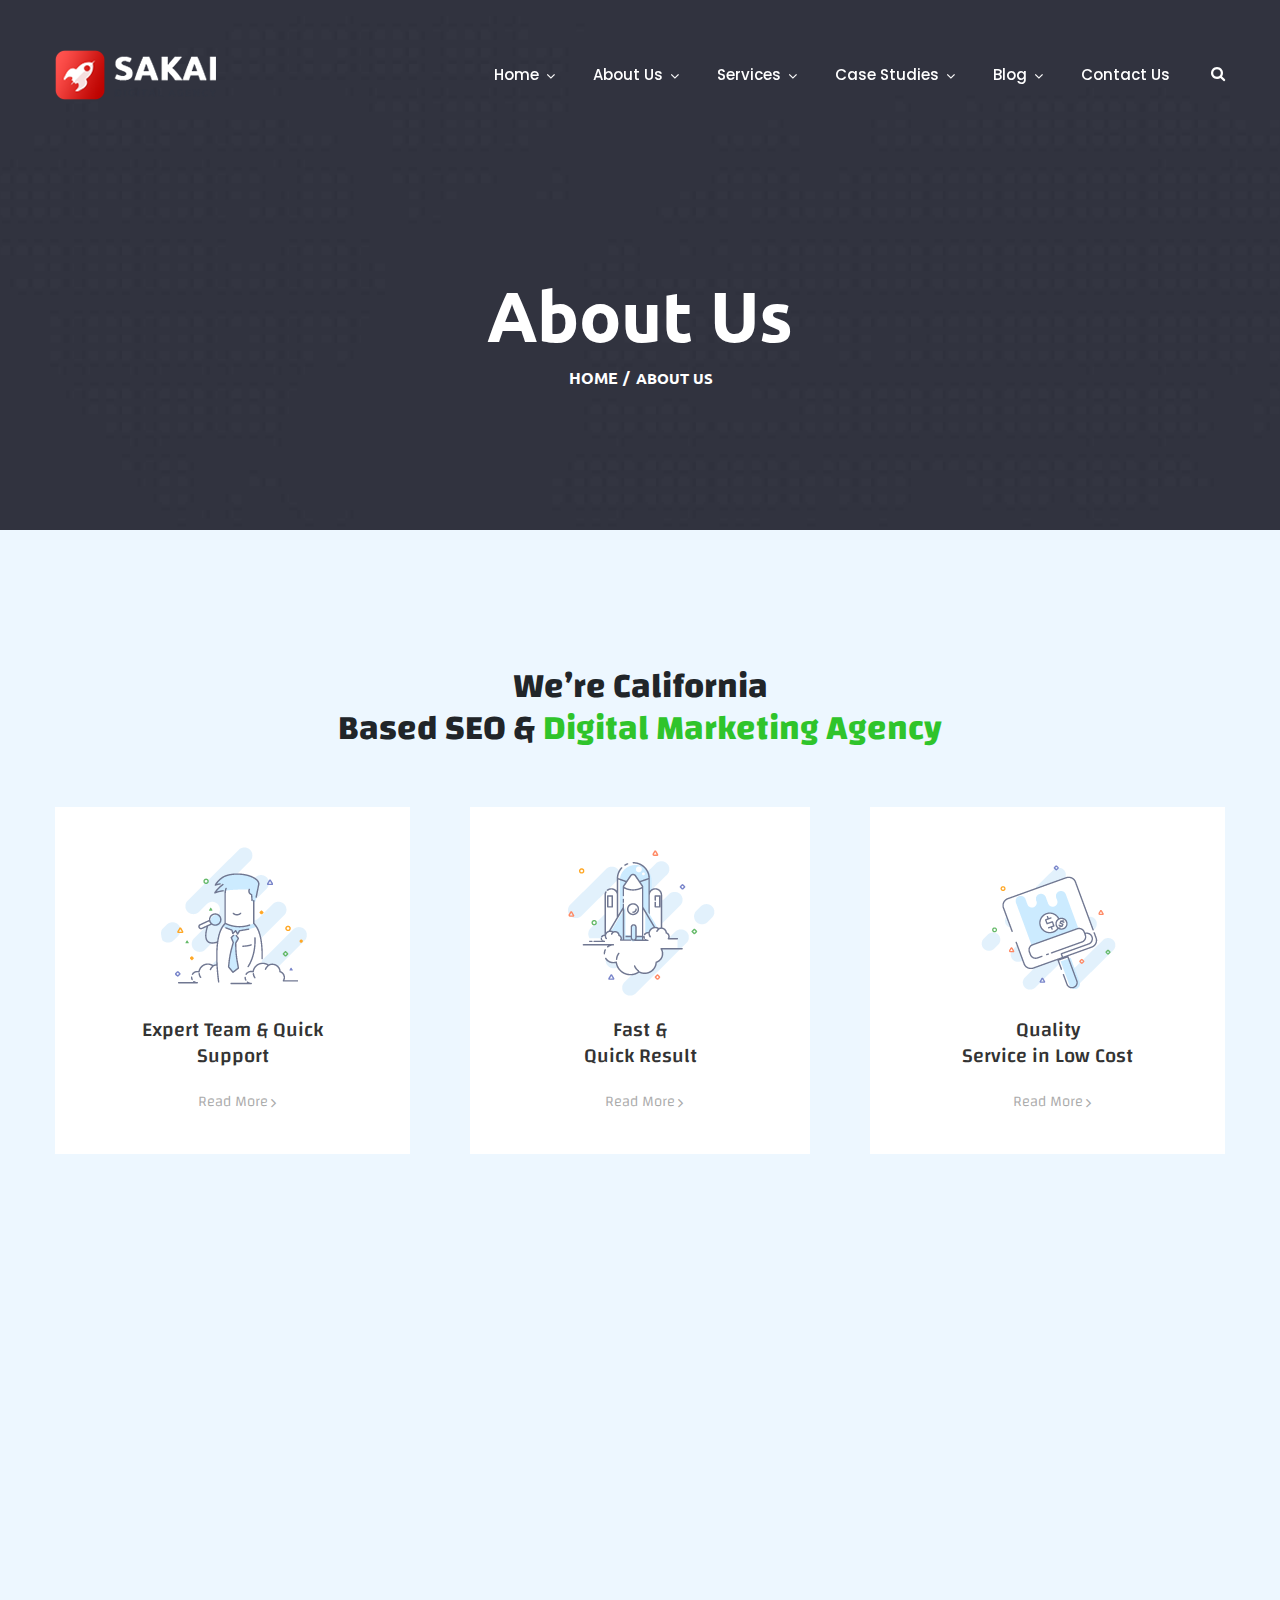
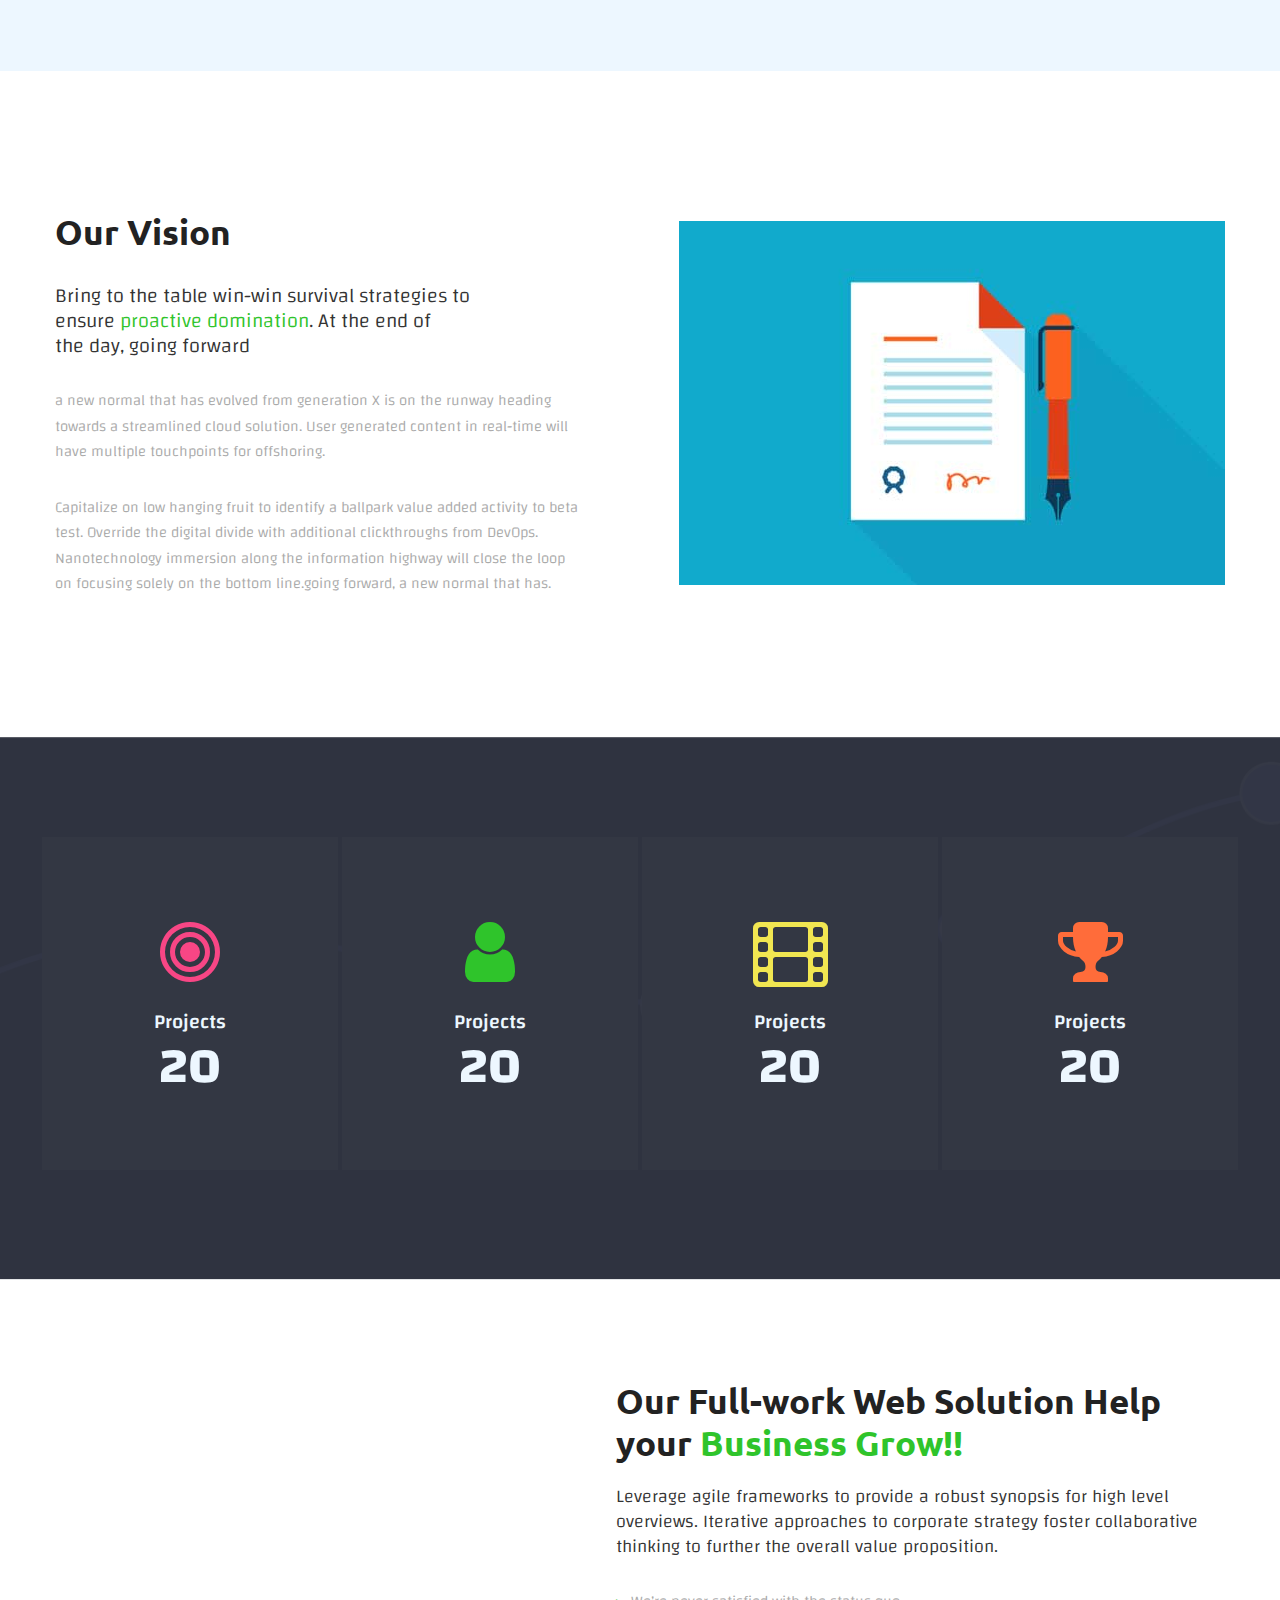
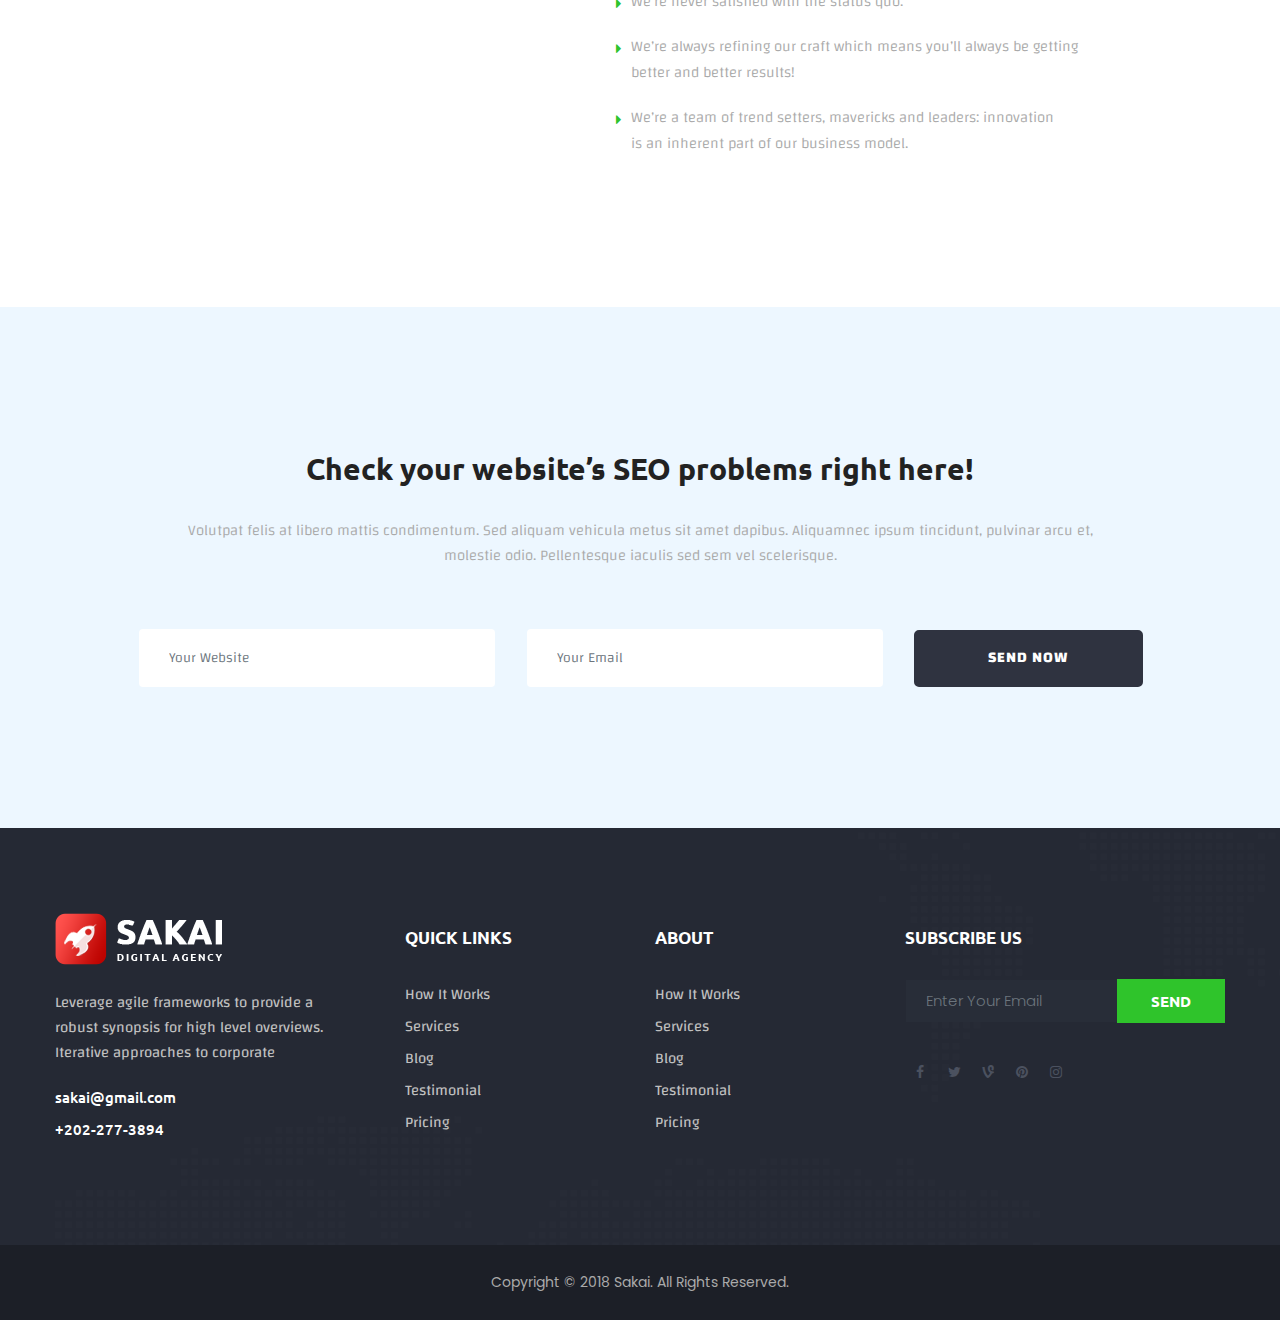
==== commit 59dc78e1: "mission complited" ====
--- a/about.html
+++ b/about.html
@@ -5,7 +5,9 @@
   <meta charset="UTF-8">
   <meta name="viewport" content="width=device-width, initial-scale=1.0">
   <meta http-equiv="X-UA-Compatible" content="ie=edge">
-  <title>Document</title>
+  <title>Sakai Digital Agancy HTML Template | Homepage One</title>
+  <link rel="shortcut icon" href="img/favicon.png" type="image/x-icon">
+  <link rel="icon" href="img/favicon.png" type="image/x-icon">
   <link rel="stylesheet" type="text/css" href="your_website_domain/css_root/flaticon.css">
 
   <link href="https://fonts.googleapis.com/css?family=Changa:300,400,500,600,700,800|Poppins:500,300|Ubuntu:400,500,700" rel="stylesheet">
--- a/css/style.css
+++ b/css/style.css
@@ -17,7 +17,8 @@
 .my-btn {
   width: 100%;
   text-align: center;
-  box-sizing: border-box;
+  -webkit-box-sizing: border-box;
+          box-sizing: border-box;
   padding: 15px 0px;
   background: #2f3340;
   color: #ffffff;
@@ -25,6 +26,8 @@
   font-weight: 700;
   letter-spacing: 1px;
   border-radius: 5px;
+  -webkit-transition: all 0.3s;
+  -o-transition: all 0.3s;
   transition: all 0.3s;
   border: 2px solid #2f3340;
   background: #2f3340;
@@ -73,27 +76,66 @@
   margin-bottom: 15px;
   font-weight: 400; }
 
+@-webkit-keyframes fadeUp {
+  from {
+    -webkit-transform: translateY(20px);
+            transform: translateY(20px); }
+  to {
+    -webkit-transform: translateY(0px);
+            transform: translateY(0px); } }
+
 @keyframes fadeUp {
   from {
-    transform: translateY(20px); }
+    -webkit-transform: translateY(20px);
+            transform: translateY(20px); }
   to {
-    transform: translateY(0px); } }
+    -webkit-transform: translateY(0px);
+            transform: translateY(0px); } }
+@-webkit-keyframes fadeDown {
+  from {
+    -webkit-transform: translateY(-20px);
+            transform: translateY(-20px); }
+  to {
+    -webkit-transform: translateY(0px);
+            transform: translateY(0px); } }
 @keyframes fadeDown {
   from {
-    transform: translateY(-20px); }
+    -webkit-transform: translateY(-20px);
+            transform: translateY(-20px); }
   to {
-    transform: translateY(0px); } }
+    -webkit-transform: translateY(0px);
+            transform: translateY(0px); } }
+@-webkit-keyframes fadeLeft {
+  from {
+    -webkit-transform: translateX(-20px);
+            transform: translateX(-20px); }
+  to {
+    -webkit-transform: translateX(0px);
+            transform: translateX(0px); } }
 @keyframes fadeLeft {
   from {
-    transform: translateX(-20px); }
+    -webkit-transform: translateX(-20px);
+            transform: translateX(-20px); }
   to {
-    transform: translateX(0px); } }
+    -webkit-transform: translateX(0px);
+            transform: translateX(0px); } }
+@-webkit-keyframes business-fadeLeft {
+  from {
+    -webkit-transform: translateX(-95%);
+            transform: translateX(-95%);
+    opacity: 0; }
+  to {
+    -webkit-transform: translateX(0%);
+            transform: translateX(0%);
+    opacity: 1; } }
 @keyframes business-fadeLeft {
   from {
-    transform: translateX(-95%);
+    -webkit-transform: translateX(-95%);
+            transform: translateX(-95%);
     opacity: 0; }
   to {
-    transform: translateX(0%);
+    -webkit-transform: translateX(0%);
+            transform: translateX(0%);
     opacity: 1; } }
 .scroll-btn {
   position: fixed;
@@ -110,8 +152,18 @@
   cursor: pointer;
   background: #0a0a0a;
   opacity: 0;
-  animation-duration: 0.4s;
-  animation-fill-mode: forwards; }
+  -webkit-animation-duration: 0.4s;
+          animation-duration: 0.4s;
+  -webkit-animation-fill-mode: forwards;
+          animation-fill-mode: forwards; }
+
+@-webkit-keyframes scroll-btn-show {
+  0% {
+    opacity: 0;
+    display: block !important; }
+  100% {
+    display: block;
+    opacity: 1; } }
 
 @keyframes scroll-btn-show {
   0% {
@@ -120,6 +172,13 @@
   100% {
     display: block;
     opacity: 1; } }
+@-webkit-keyframes scroll-btn-hidden {
+  0% {
+    opacity: 1;
+    display: block; }
+  100% {
+    display: none;
+    opacity: 0; } }
 @keyframes scroll-btn-hidden {
   0% {
     opacity: 1;
@@ -131,6 +190,8 @@
   position: fixed !important;
   z-index: 1000;
   padding: 0 !important;
+  -webkit-transition: all 0.3s;
+  -o-transition: all 0.3s;
   transition: all 0.3s;
   margin-top: 30px; }
   nav .mynav {
@@ -217,7 +278,8 @@
       top: 90px;
       right: 90px;
       border: 1px solid rgba(0, 0, 0, 0.15);
-      box-shadow: 0 6px 12px rgba(0, 0, 0, 0.175);
+      -webkit-box-shadow: 0 6px 12px rgba(0, 0, 0, 0.175);
+              box-shadow: 0 6px 12px rgba(0, 0, 0, 0.175);
       border-top: 3px solid green !important; }
       nav .mynav .form-container .input-group {
         padding: 25px 20px;
@@ -242,6 +304,8 @@
       color: #ffffff;
       margin-left: 10px;
       font-size: 15px;
+      -webkit-transition: all 0.3s;
+      -o-transition: all 0.3s;
       transition: all 0.3s; }
       nav .mynav .search-icon:hover {
         color: green;
@@ -254,9 +318,13 @@
         border-top: 2px solid #292929;
         border-radius: 0;
         margin-top: 20px;
+        -webkit-transition: all 0.3s;
+        -o-transition: all 0.3s;
         transition: all 0.3s;
         opacity: 0 !important; }
       nav .mynav .dropdown:hover > .dropdown-menu {
+        -webkit-transition: all 0.3s !important;
+        -o-transition: all 0.3s !important;
         transition: all 0.3s !important;
         margin-top: 0;
         visibility: visible !important;
@@ -341,6 +409,13 @@
           padding: 12px 12px !important; }
         .navbar-nav .nav-item .dropdown-menu .dropdown-divider {
           display: none; } }
+@-webkit-keyframes navtoggle {
+  0% {
+    height: 0px !important;
+    visibility: hidden !important; }
+  100% {
+    visibility: visible !important;
+    height: 400px !important; } }
 @keyframes navtoggle {
   0% {
     height: 0px !important;
@@ -376,19 +451,15 @@
     font-size: 14px;
     font-weight: 300;
     font-family: 'Changa', sans-serif;
-    -webkit-border-radius: 5px;
-    -moz-border-radius: 5px;
-    -ms-border-radius: 5px;
-    -o-border-radius: 5px;
     border-radius: 5px;
     border: 1px solid transparent;
     background-color: #edf7ff;
-    -ms-transition: all 300ms ease;
     -webkit-transition: all 300ms ease;
     -o-transition: all 300ms ease;
     transition: all 300ms ease; }
     #seo-problems .seo-send input:focus {
-      box-shadow: none;
+      -webkit-box-shadow: none;
+              box-shadow: none;
       border: 1px solid #2fc42b !important; }
 
 @media screen and (max-width: 992px) {
@@ -418,7 +489,8 @@
   .digital-agency .digital-items {
     background: #ffffff; }
     .digital-agency .digital-items .agency-item {
-      animation-duration: 1s;
+      -webkit-animation-duration: 1s;
+              animation-duration: 1s;
       background-color: #ffffff;
       padding: 40px 30px;
       margin: 0 15px;
@@ -465,11 +537,14 @@
             font-size: 15px;
             margin-top: 1px; }
     .digital-agency .digital-items .fadeLeft {
-      animation-name: fadeLeft; }
+      -webkit-animation-name: fadeLeft;
+              animation-name: fadeLeft; }
     .digital-agency .digital-items .fadeUp {
-      animation-name: fadeUp; }
+      -webkit-animation-name: fadeUp;
+              animation-name: fadeUp; }
     .digital-agency .digital-items .fadeDown {
-      animation-name: fadeDown; }
+      -webkit-animation-name: fadeDown;
+              animation-name: fadeDown; }
 
 .agency-count {
   padding: 100px 0 80px;
@@ -525,15 +600,23 @@
   padding: 100px 0; }
   #business-grow .business-grow-img {
     opacity: 0;
-    animation-duration: 2s;
-    animation-name: business-fadeLeft;
-    animation-fill-mode: forwards;
+    -webkit-animation-duration: 2s;
+            animation-duration: 2s;
+    -webkit-animation-name: business-fadeLeft;
+            animation-name: business-fadeLeft;
+    -webkit-animation-fill-mode: forwards;
+            animation-fill-mode: forwards;
     margin-bottom: 30px; }
+    #business-grow .business-grow-img img {
+      width: 100% !important; }
   #business-grow .business-grow-text h2 {
     font-family: "Ubuntu", sans-serif; }
     @media screen and (max-width: 1140px) {
       #business-grow .business-grow-text h2 {
-        font-size: 30px; } }
+        font-size: 30px !important; } }
+    @media screen and (max-width: 599px) {
+      #business-grow .business-grow-text h2 {
+        font-size: 26px !important; } }
   #business-grow .business-grow-text p {
     margin-top: 20px;
     font-size: 18px;
@@ -561,6 +644,9 @@
   #business-grow div[class*=col]:last-child {
     padding-left: 15px !important;
     padding-right: 15px !important; } }
+@media screen and (max-width: 599px) {
+  .business-grow-text h2 {
+    font-size: 26px !important; } }
 #case-studies {
   background: #edf7ff;
   padding: 150px 0; }
@@ -575,6 +661,8 @@
     #case-studies .studies-item .studies-item-img img {
       width: 100%; }
     #case-studies .studies-item .overlay-studies-item {
+      -webkit-transition: all 0.5s;
+      -o-transition: all 0.5s;
       transition: all 0.5s;
       width: 100%;
       height: 100%;
@@ -583,7 +671,9 @@
       padding: 15px;
       top: 0;
       left: 0;
-      transform: scale(0, 1); }
+      -webkit-transform: scale(0, 1);
+          -ms-transform: scale(0, 1);
+              transform: scale(0, 1); }
       #case-studies .studies-item .overlay-studies-item a {
         color: #222222;
         display: inline-block;
@@ -595,29 +685,43 @@
         padding: 10px;
         margin: 0 5px;
         text-align: center;
-        -webkit-border-radius: 50%;
-        -moz-border-radius: 50%;
-        -ms-border-radius: 50%;
-        -o-border-radius: 50%;
         border-radius: 50%;
         position: absolute;
         top: 58%;
         left: 31%;
         opacity: 0;
+        -webkit-transition: all 0.3s;
+        -o-transition: all 0.3s;
         transition: all 0.3s;
-        animation-duration: 0.5s;
-        animation-delay: 0.4s;
-        animation-fill-mode: forwards; }
+        -webkit-animation-duration: 0.5s;
+                animation-duration: 0.5s;
+        -webkit-animation-delay: 0.4s;
+                animation-delay: 0.4s;
+        -webkit-animation-fill-mode: forwards;
+                animation-fill-mode: forwards; }
         #case-studies .studies-item .overlay-studies-item a:last-child {
           left: 52%; }
         #case-studies .studies-item .overlay-studies-item a:hover {
           color: #2fc42b; }
     #case-studies .studies-item:hover .overlay-studies-item {
-      transform: scale(1, 1); }
+      -webkit-transform: scale(1, 1);
+          -ms-transform: scale(1, 1);
+              transform: scale(1, 1); }
       #case-studies .studies-item:hover .overlay-studies-item a {
-        animation-name: studies-overlay-links; }
+        -webkit-animation-name: studies-overlay-links;
+                animation-name: studies-overlay-links; }
       #case-studies .studies-item:hover .overlay-studies-item a:last-child {
-        animation-delay: 0.65s; }
+        -webkit-animation-delay: 0.65s;
+                animation-delay: 0.65s; }
+
+@-webkit-keyframes studies-overlay-links {
+  0% {
+    top: 58%; }
+  50% {
+    top: 40%; }
+  100% {
+    top: 43%;
+    opacity: 1; } }
 
 @keyframes studies-overlay-links {
   0% {
@@ -638,12 +742,15 @@
     #services .services-text h2 {
       margin-bottom: 25px !important; }
   #services .services-item {
+    -webkit-transition: all 0.3s;
+    -o-transition: all 0.3s;
     transition: all 0.3s;
     margin-bottom: 40px; }
     #services .services-item .row {
       padding: 20px 45px; }
     #services .services-item:hover {
-      box-shadow: 5px 22px 21px rgba(234, 234, 234, 0.75); }
+      -webkit-box-shadow: 5px 22px 21px rgba(234, 234, 234, 0.75);
+              box-shadow: 5px 22px 21px rgba(234, 234, 234, 0.75); }
     #services .services-item .services-item-img {
       position: relative;
       display: inline-block;
@@ -660,6 +767,8 @@
         font-size: 20px;
         font-weight: 500;
         font-family: "Ubuntu", sans-serif;
+        -webkit-transition: all 0.3s;
+        -o-transition: all 0.3s;
         transition: all 0.3s; }
         #services .services-item .services-item-text a:hover {
           text-decoration: none;
@@ -681,6 +790,8 @@
       display: inline-block;
       margin-bottom: 5px;
       background: #444853;
+      -webkit-transition: all 0.3s;
+      -o-transition: all 0.3s;
       transition: all 0.3s; }
   #comment-slider .comment-section .comment-text-box {
     width: 85%;
@@ -690,6 +801,8 @@
       position: relative; }
       #comment-slider .comment-section .comment-text-box .comment-text .comment-prof-text {
         position: absolute;
+        -webkit-transition: all 0.8s;
+        -o-transition: all 0.8s;
         transition: all 0.8s;
         visibility: hidden;
         opacity: 0;
@@ -734,8 +847,12 @@
   opacity: 0 !important; }
 #comment-slider .prof-show {
   background: white !important;
-  transform: scale(1.1, 1.1); }
+  -webkit-transform: scale(1.1, 1.1);
+      -ms-transform: scale(1.1, 1.1);
+          transform: scale(1.1, 1.1); }
 #comment-slider .my-display {
+  display: -webkit-box;
+  display: -ms-flexbox;
   display: flex; }
 @media screen and (max-width: 600px) {
   #comment-slider .my-display {
@@ -819,6 +936,8 @@
         color: #2fc42b; }
     #pricing-plan .pricing-box .pricing-btn {
       margin-bottom: 55px;
+      -webkit-transition: all 0.3s;
+      -o-transition: all 0.3s;
       transition: all 0.3s;
       padding: 10px 45px;
       border: 2px solid #aaaaaa;
@@ -865,9 +984,14 @@
       padding: 40px 0;
       background: white;
       width: 100%;
+      display: -webkit-box;
+      display: -ms-flexbox;
       display: flex;
-      flex-wrap: wrap;
-      justify-content: center; }
+      -ms-flex-wrap: wrap;
+          flex-wrap: wrap;
+      -webkit-box-pack: center;
+          -ms-flex-pack: center;
+              justify-content: center; }
       #check-happening .check-box .check-footer .check-date {
         display: inline-block;
         max-width: 35%;
@@ -908,6 +1032,8 @@
           font-size: 20px;
           line-height: 25px;
           font-weight: 500;
+          -webkit-transition: all 0.3s;
+          -o-transition: all 0.3s;
           transition: all 0.3s;
           text-decoration: none; }
           #check-happening .check-box .check-footer .check-text a:hover {
@@ -944,6 +1070,8 @@
     footer .main-footer .footer-links-box .f-links {
       padding: 0; }
       footer .main-footer .footer-links-box .f-links li a {
+        -webkit-transition: all 0.3s;
+        -o-transition: all 0.3s;
         transition: all 0.3s;
         text-decoration: none;
         line-height: 32px; }
@@ -970,7 +1098,8 @@
       font-family: "Poppins", sans-serif;
       font-weight: 300; }
       footer .main-footer .footer-subscribe-box input:focus {
-        box-shadow: none;
+        -webkit-box-shadow: none;
+                box-shadow: none;
         border-color: #2fc42b;
         background: #282d38; }
     footer .main-footer .footer-subscribe-box .f-btn {
@@ -986,6 +1115,8 @@
       font-weight: 700;
       border: 2px solid #2fc42b;
       font-family: 'Ubuntu', sans-serif;
+      -webkit-transition: all 0.3s;
+      -o-transition: all 0.3s;
       transition: all 0.3s; }
       footer .main-footer .footer-subscribe-box .f-btn:hover {
         background: transparent; }
@@ -1001,6 +1132,8 @@
           color: #4b515f;
           line-height: 30px;
           text-align: center;
+          -webkit-transition: all 0.3s;
+          -o-transition: all 0.3s;
           transition: all 0.3s; }
           footer .main-footer .footer-subscribe-box .social-media li a:hover {
             color: #2fc42b; }
@@ -1060,17 +1193,30 @@
 #service-page #marketing-digital {
   background: #f5f5f5;
   padding: 100px 0; }
+@-webkit-keyframes marketing-fade {
+  from {
+    -webkit-transform: translateX(-80px);
+            transform: translateX(-80px);
+    opacity: 0; }
+  to {
+    -webkit-transform: translateX(0px);
+            transform: translateX(0px);
+    opacity: 1; } }
 @keyframes marketing-fade {
   from {
-    transform: translateX(-80px);
+    -webkit-transform: translateX(-80px);
+            transform: translateX(-80px);
     opacity: 0; }
   to {
-    transform: translateX(0px);
+    -webkit-transform: translateX(0px);
+            transform: translateX(0px);
     opacity: 1; } }
   #service-page #marketing-digital .marketing-img {
-    animation-name: marketing-fade;
+    -webkit-animation-name: marketing-fade;
+            animation-name: marketing-fade;
     width: 100%;
-    animation-duration: 1s; }
+    -webkit-animation-duration: 1s;
+            animation-duration: 1s; }
   #service-page #marketing-digital #accordion {
     padding-left: 65px; }
     #service-page #marketing-digital #accordion .marketing-text {
@@ -1105,7 +1251,8 @@
           background: #fff; }
           #service-page #marketing-digital #accordion .card .card-header button:focus {
             outline: none !important;
-            box-shadow: none !important; }
+            -webkit-box-shadow: none !important;
+                    box-shadow: none !important; }
         #service-page #marketing-digital #accordion .card .card-header .text-gray {
           font-weight: 400 !important; }
         #service-page #marketing-digital #accordion .card .card-header .accordion-icon {
@@ -1129,6 +1276,11 @@
           color: #333; }
       #service-page #marketing-digital #accordion .card .card-body {
         border: none !important; }
+@-webkit-keyframes accordion {
+  from {
+    height: 0px; }
+  to {
+    height: 103px; } }
 @keyframes accordion {
   from {
     height: 0px; }
@@ -1194,7 +1346,6 @@
       text-align: right; }
       #case-studies-page #case-studies .footer-text .case-page-btn a {
         -webkit-transition: background-color 0.3s ease-out;
-        -moz-transition: background-color 0.3s ease-out;
         -o-transition: background-color 0.3s ease-out;
         transition: background-color 0.3s ease-out;
         background: #222;
@@ -1291,7 +1442,8 @@
     #blog-page #blog-section #check-happening .check-box {
       margin-bottom: 60px; }
       #blog-page #blog-section #check-happening .check-box .check-footer {
-        box-shadow: 0 3px 30px rgba(230, 230, 230, 0.75); }
+        -webkit-box-shadow: 0 3px 30px rgba(230, 230, 230, 0.75);
+                box-shadow: 0 3px 30px rgba(230, 230, 230, 0.75); }
   #blog-page #blog-section .blog-section-bar {
     padding-left: 30px; }
     #blog-page #blog-section .blog-section-bar h5 {
@@ -1302,6 +1454,8 @@
     #blog-page #blog-section .blog-section-bar form input {
       position: relative;
       border-radius: 0;
+      -webkit-transition: all 0.3s;
+      -o-transition: all 0.3s;
       transition: all 0.3s;
       line-height: 40px;
       padding: 31px 20px;
@@ -1314,7 +1468,8 @@
       font-family: "Poppins", sans-serif;
       font-weight: 300; }
       #blog-page #blog-section .blog-section-bar form input:focus {
-        box-shadow: none;
+        -webkit-box-shadow: none;
+                box-shadow: none;
         border-color: #2fc42b;
         background: #282d38; }
         #blog-page #blog-section .blog-section-bar form input:focus .blog-f-btn {
@@ -1333,6 +1488,8 @@
       border: none;
       border-left: none;
       font-family: 'Ubuntu', sans-serif;
+      -webkit-transition: all 0.3s;
+      -o-transition: all 0.3s;
       transition: all 0.3s;
       cursor: pointer; }
       #blog-page #blog-section .blog-section-bar form .f-btn i {
@@ -1345,6 +1502,8 @@
       margin: 0;
       padding-bottom: 40px; }
       #blog-page #blog-section .blog-section-bar .list a {
+        -webkit-transition: all 0.3s;
+        -o-transition: all 0.3s;
         transition: all 0.3s; }
         #blog-page #blog-section .blog-section-bar .list a:hover {
           color: #2fc42b; }
@@ -1354,9 +1513,14 @@
       padding: 14px 0;
       margin: 0; }
       #blog-page #blog-section .blog-section-bar .categories li a {
+        display: -webkit-box;
+        display: -ms-flexbox;
         display: flex;
-        flex-wrap: wrap;
-        justify-content: space-between;
+        -ms-flex-wrap: wrap;
+            flex-wrap: wrap;
+        -webkit-box-pack: justify;
+            -ms-flex-pack: justify;
+                justify-content: space-between;
         text-decoration: none;
         color: gray; }
         #blog-page #blog-section .blog-section-bar .categories li a span {
@@ -1379,13 +1543,20 @@
           font-size: 13px;
           color: #777; }
     #blog-page #blog-section .blog-section-bar .recent-tags {
+      display: -webkit-box;
+      display: -ms-flexbox;
       display: flex;
-      flex-wrap: wrap;
+      -ms-flex-wrap: wrap;
+          flex-wrap: wrap;
       padding: 34px 30px; }
       #blog-page #blog-section .blog-section-bar .recent-tags li {
+        display: -webkit-box;
+        display: -ms-flexbox;
         display: flex; }
         #blog-page #blog-section .blog-section-bar .recent-tags li a {
           text-decoration: none;
+          -webkit-transition: all 0.3s;
+          -o-transition: all 0.3s;
           transition: all 0.3s;
           display: inline-block;
           text-align: center;
@@ -1438,7 +1609,8 @@
       margin-bottom: 50px;
       padding: 10px 0;
       border: none;
-      box-shadow: none;
+      -webkit-box-shadow: none;
+              box-shadow: none;
       border-bottom: 1px solid #d7d7d7;
       border-radius: 0px;
       font-family: "Ubuntu", sans-serif;
@@ -1447,9 +1619,11 @@
       color: #232323;
       outline: none; }
       #contact-page #contact-page-section .contact-form .contact-input:focus {
-        box-shadow: transparent !important;
+        -webkit-box-shadow: transparent !important;
+                box-shadow: transparent !important;
         border-color: #2fc42b;
-        box-shadow: none !important; }
+        -webkit-box-shadow: none !important;
+                box-shadow: none !important; }
     #contact-page #contact-page-section .contact-form .contact-input-comment {
       height: 120px;
       width: 100%; }
@@ -1523,6 +1697,8 @@
 .tp-caption h4 {
   font-family: "Ubuntu", sans-serif;
   color: #ffffff;
+  -webkit-transition: none;
+  -o-transition: none;
   transition: none;
   text-align: inherit;
   line-height: 35px;
@@ -1550,13 +1726,11 @@
   font-weight: 700;
   letter-spacing: 1px;
   font-family: 'Ubuntu', sans-serif;
-  -webkit-border-radius: 5px;
-  -moz-border-radius: 5px;
-  -ms-border-radius: 5px;
-  -o-border-radius: 5px;
   border-radius: 5px; }
 
 .my-slide-btn {
+  -webkit-transition: none;
+  -o-transition: none;
   transition: none;
   text-align: inherit;
   line-height: 24px;
@@ -1611,6 +1785,8 @@
       .header-section ul li:last-child::after {
         content: "" !important; }
       .header-section ul li a {
+        -webkit-transition: all 0.3s;
+        -o-transition: all 0.3s;
         transition: all 0.3s;
         display: inline-block;
         font-size: 16px;
@@ -1704,4 +1880,5 @@
   margin-right: 20px;
   font-size: 14px; }
 
-/*# sourceMappingURL=style.css.map */
+.myhide {
+  display: none !important; }